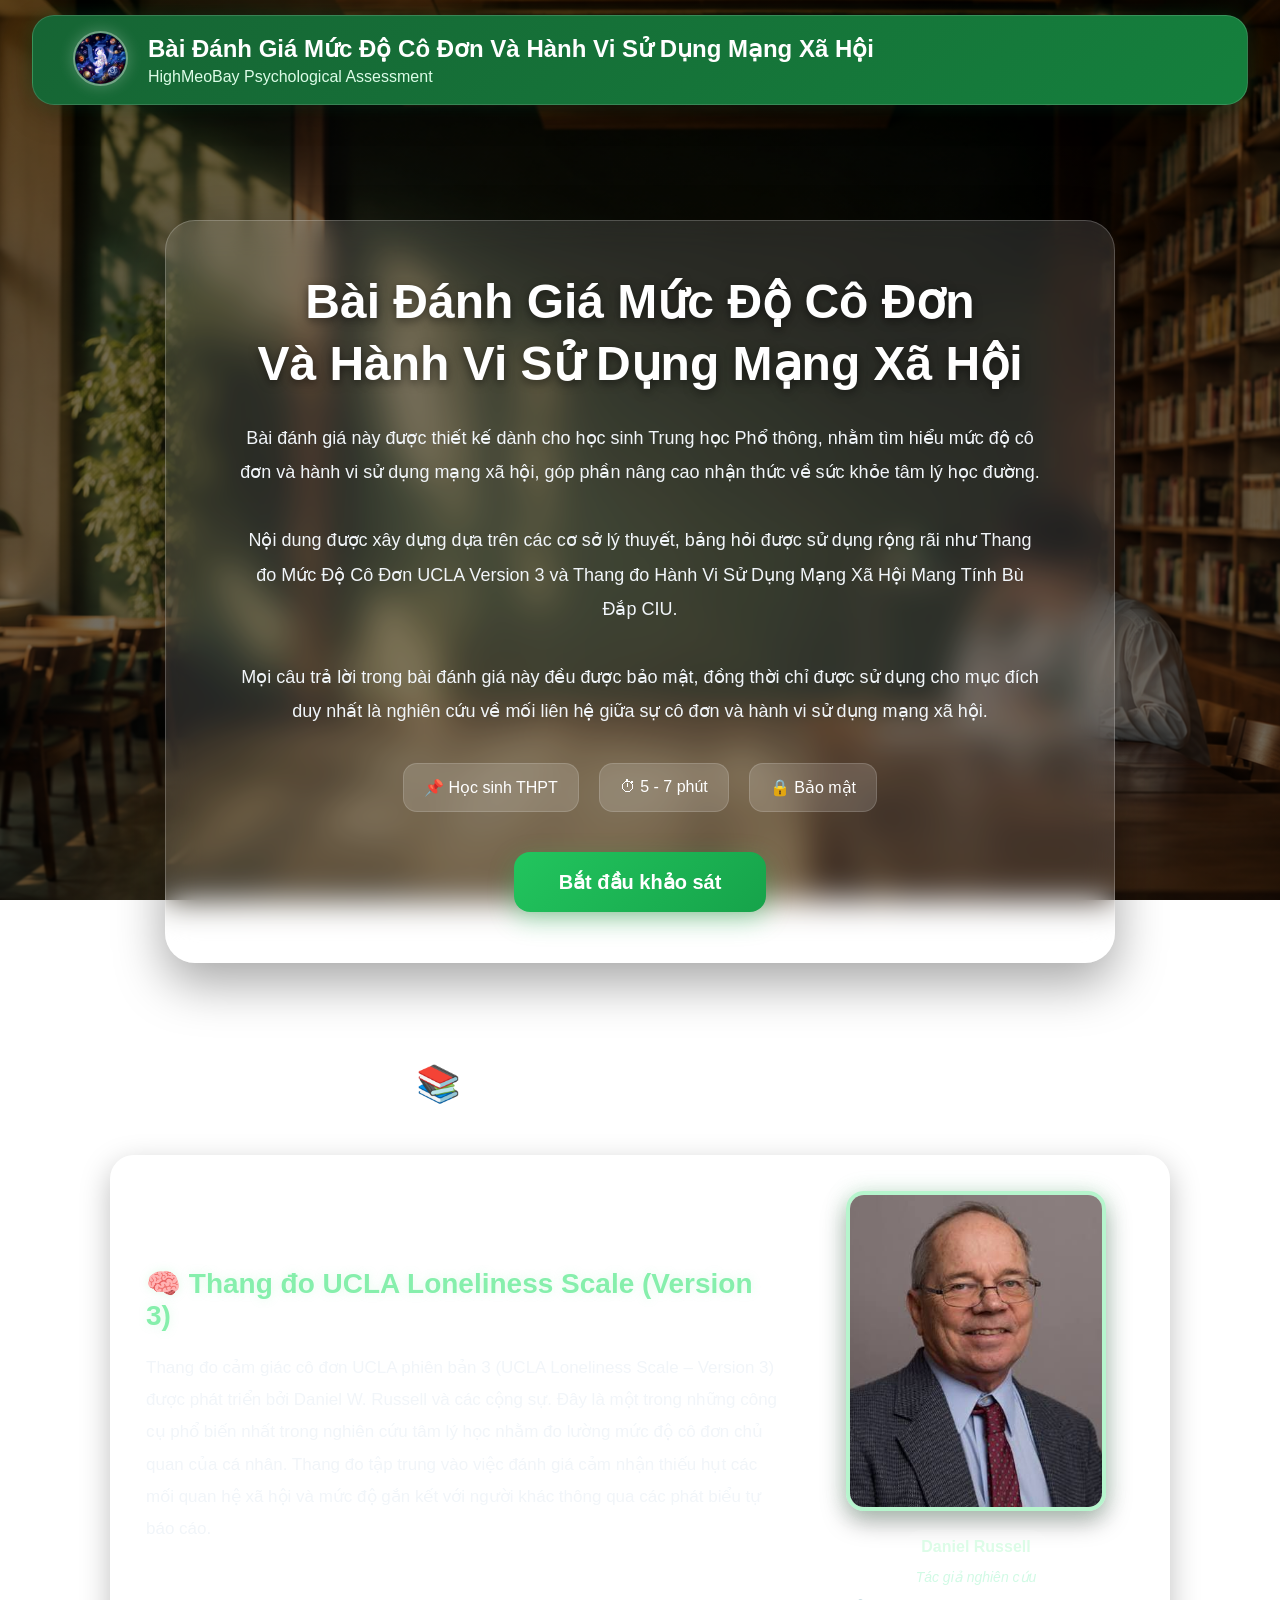
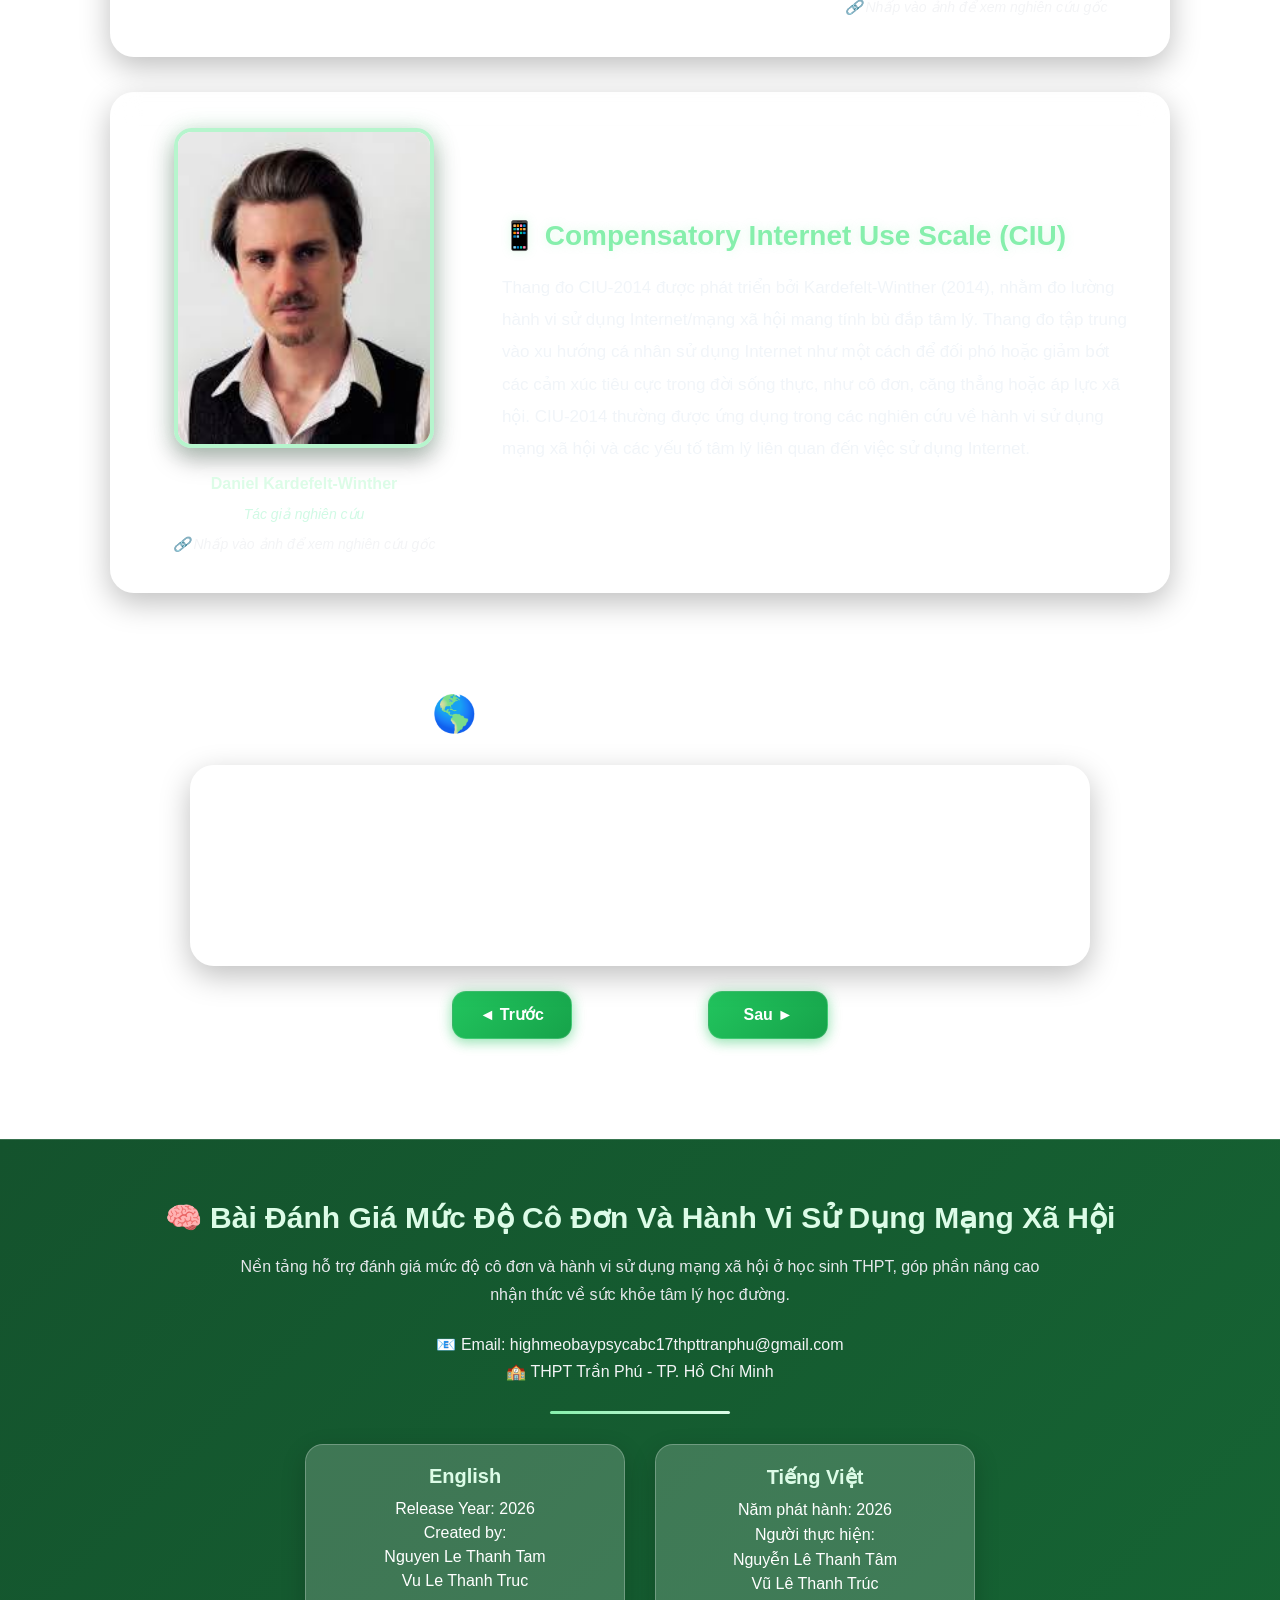
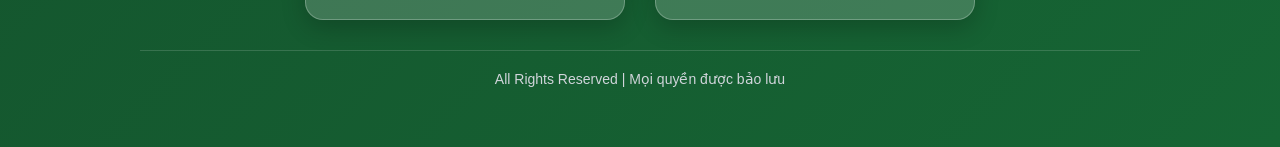
==== index1.html @ 7e603b48 "Add files via upload" ====
<!DOCTYPE html>

<html lang="vi">

<link rel="icon" type="image/png" href="images/logo.png?v=2">


<meta charset="UTF-8">

<meta name="viewport"
      content="width=device-width, initial-scale=1.0">

<title>

    Bài Đánh Giá Mức Độ Cô Đơn Và Hành Vi Sử Dụng Mạng Xã Hội

</title>

<link rel="stylesheet"
      href="styleindex.css">

</head>

<body>


<header class="header">

    <div class="logo">

        <img src="images/logo.png"
             alt="Logo">

    </div>

    <div class="header-text">

        <h2>

            Bài Đánh Giá Mức Độ Cô Đơn
            Và Hành Vi Sử Dụng Mạng Xã Hội

        </h2>

        <p>

            HighMeoBay Psychological Assessment 

        </p>

    </div>

</header>

<!-- HERO -->

<section class="hero">

    <div class="overlay-card">

        <h1>

            Bài Đánh Giá Mức Độ Cô Đơn

            <br>

            Và Hành Vi Sử Dụng Mạng Xã Hội

        </h1>

        <p class="description">

            Bài đánh giá này được thiết kế dành cho học sinh
            Trung học Phổ thông, nhằm tìm hiểu mức độ cô đơn
            và hành vi sử dụng mạng xã hội,
            góp phần nâng cao nhận thức về sức khỏe tâm lý học đường.

            <br><br>

            Nội dung được xây dựng dựa trên các cơ sở lý thuyết,
            bảng hỏi được sử dụng rộng rãi như
            Thang đo Mức Độ Cô Đơn UCLA Version 3
            và Thang đo Hành Vi Sử Dụng Mạng Xã Hội Mang Tính Bù Đắp CIU.

            <br><br>

            Mọi câu trả lời trong bài đánh giá này đều được bảo mật,
            đồng thời chỉ được sử dụng cho mục đích duy nhất là
            nghiên cứu về mối liên hệ giữa sự cô đơn
            và hành vi sử dụng mạng xã hội.

        </p>

        <div class="info-box">

            <div>
                📌 Học sinh THPT
            </div>

            <div>
                ⏱ 5 - 7 phút
            </div>

            <div>
                🔒 Bảo mật
            </div>

        </div>

        <a href="survey.html">

            <button class="start-btn">

                Bắt đầu khảo sát

            </button>

        </a>

    </div>

</section>


<!-- CHATBOT CHATBASE -->

<!-- CƠ SỞ BÀI ĐÁNH GIÁ -->

<section class="about-test">

    <h2>

        📚 Cơ sở của bài đánh giá

    </h2>

    <!-- UCLA -->

    <div class="test-card">

        <div class="test-content">

            <div class="test-text">

                <h3>

                    🧠 Thang đo UCLA Loneliness Scale (Version 3)

                </h3>

                <p>

                Thang đo cảm giác cô đơn UCLA phiên bản 3 (UCLA Loneliness Scale – Version 3) được phát triển bởi Daniel W. Russell và các cộng sự. Đây là một trong những công cụ phổ biến nhất trong nghiên cứu tâm lý học nhằm đo lường mức độ cô đơn chủ quan của cá nhân. Thang đo tập trung vào việc đánh giá cảm nhận thiếu hụt các mối quan hệ xã hội và mức độ gắn kết với người khác thông qua các phát biểu tự báo cáo.

                </p>

            </div>

            <div class="test-image">

    <a href="https://www.researchgate.net/publication/14623374_UCLA_Loneliness_Scale_Version_3_Reliability_Validity_and_Factor_Structure"
       target="_blank">

        <img src="images/Daniel Russell.jpg"
             alt="Daniel Russell">

    </a>

    <div class="author-name">
        Daniel Russell
    </div>
<div class="author-role">
    Tác giả nghiên cứu
</div>
    <p class="author-link">
        🔗 Nhấp vào ảnh để xem nghiên cứu gốc
    </p>

</div>

        </div>

    </div>

    <!-- CIU -->

    <div class="test-card">

        <div class="test-content">

            <div class="test-image">

    <a href="https://www.sciencedirect.com/science/article/pii/S0747563213004093"
       target="_blank">

        <img src="images/Daniel Kardefelt.jpg"
             alt="Daniel Kardefelt-Winther">

    </a>

    <div class="author-name">
        Daniel Kardefelt-Winther
    </div>
<div class="author-role">
    Tác giả nghiên cứu
</div>
    <p class="author-link">
        🔗 Nhấp vào ảnh để xem nghiên cứu gốc
    </p>

</div>

            <div class="test-text">

                <h3>

                    📱 Compensatory Internet Use Scale (CIU)

                </h3>

                <p>

                    Thang đo CIU-2014 được phát triển bởi Kardefelt-Winther (2014), nhằm đo lường hành vi sử dụng Internet/mạng xã hội mang tính bù đắp tâm lý. Thang đo tập trung vào xu hướng cá nhân sử dụng Internet như một cách để đối phó hoặc giảm bớt các cảm xúc tiêu cực trong đời sống thực, như cô đơn, căng thẳng hoặc áp lực xã hội. CIU-2014 thường được ứng dụng trong các nghiên cứu về hành vi sử dụng mạng xã hội và các yếu tố tâm lý liên quan đến việc sử dụng Internet.

                </p>

            </div>

        </div>

    </div>

</section>

<!-- FACT -->

<section class="facts">

    <h2>

        🌎 Một vài sự thật thú vị

    </h2>

    <div class="fact-card">

        <p id="factText">

            Cảm giác cô đơn không đồng nghĩa với việc ở một mình.
            Một người vẫn có thể cảm thấy cô đơn ngay cả khi đang ở giữa rất nhiều người.

        </p>

    </div>

    <div class="fact-nav">

        <button
            class="fact-link"
            onclick="prevFact()">

            ◄ Trước

        </button>

        <span id="factCounter">

            Fact 1 / 10

        </span>

        <button
            class="fact-link"
            onclick="nextFact()">

            Sau ►

        </button>

    </div>

</section>

<!-- FOOTER -->

<script src="facts.js"></script>
 

<footer class="footer">

<div class="footer-content">

    <h3>

        🧠 Bài Đánh Giá Mức Độ Cô Đơn
        Và Hành Vi Sử Dụng Mạng Xã Hội

    </h3>

    <p>

        Nền tảng hỗ trợ đánh giá mức độ cô đơn
        và hành vi sử dụng mạng xã hội ở học sinh THPT,
        góp phần nâng cao nhận thức về sức khỏe tâm lý học đường.

    </p>

    <div class="footer-contact">

        <p>

            📧 Email:
            highmeobaypsycabc17thpttranphu@gmail.com

        </p>

        <p>

            🏫 THPT Trần Phú - TP. Hồ Chí Minh

        </p>

    </div>

    <div class="footer-line"></div>

    <div class="footer-owner">

        <div class="owner-box">

            <h4>English</h4>

            <p>
                Release Year: 2026
            </p>

            <p>
                Created by:
            </p>

            <p>
                Nguyen Le Thanh Tam
            </p>

            <p>
                Vu Le Thanh Truc
            </p>

        </div>

        <div class="owner-box">

            <h4>Tiếng Việt</h4>

            <p>
                Năm phát hành: 2026
            </p>

            <p>
                Người thực hiện:
            </p>

            <p>
                Nguyễn Lê Thanh Tâm
            </p>

            <p>
                Vũ Lê Thanh Trúc
            </p>

        </div>

    </div>

    <div class="footer-bottom">

        All Rights Reserved
        |
        Mọi quyền được bảo lưu

    </div>

</div>


</footer>

<script>
(function () {
    if (!window.chatbase || window.chatbase("getState") !== "initialized") {
        window.chatbase = function () {
            if (!window.chatbase.q) {
                window.chatbase.q = [];
            }
            window.chatbase.q.push(arguments);
        };
    }

    var onLoad = function () {
        var script = document.createElement("script");
        script.src = "https://www.chatbase.co/embed.min.js";
        script.id = "mcxop1QTnnMWpDk9O3_jo";
        script.domain = "www.chatbase.co";
        document.body.appendChild(script);
    };

    if (document.readyState === "complete") {
        onLoad();
    } else {
        window.addEventListener("load", onLoad);
    }
})();
</script>

</body>

</html>
---- styleindex.css ----
/* RESET */

*{
    margin:0;
    padding:0;
    box-sizing:border-box;
}

body{

    min-height:100vh;

    background:
    linear-gradient(
        rgba(0,0,0,0.55),
        rgba(0,0,0,0.55)
    ),
    url("images/library.png");

    background-size:cover;
    background-position:center;
    background-attachment:fixed;

    font-family:
    "Segoe UI",
    sans-serif;

    color:white;
}


/* ================= HEADER ================= */

.header{

    position:sticky;
    top:10px;

    z-index:1000;

    width:95%;

    max-width:1400px;

    height:90px;

    margin:15px auto;

    background:
    linear-gradient(
        135deg,
        #166534,
        #15803d
    );

    display:flex;
    align-items:center;

    gap:20px;

    padding:0 40px;

    border-radius:22px;

    border:
    1px solid rgba(255,255,255,0.15);

    backdrop-filter:blur(15px);

    box-shadow:
    0 10px 30px rgba(0,0,0,0.25),
    0 0 20px rgba(34,197,94,0.15);
}

.header:hover{

    box-shadow:
    0 15px 40px rgba(0,0,0,0.35),
    0 0 30px rgba(34,197,94,0.25);

    transition:0.3s;
}

.hero{

    padding-top:30px;
}

.logo img{

    width:55px;
    height:55px;

    border-radius:50%;

    border:
    2px solid rgba(255,255,255,0.4);

    box-shadow:
    0 0 15px rgba(255,255,255,0.25);
}

.header-text h2{

    font-size:24px;
    font-weight:700;
    color:white;
    margin-bottom:5px;
}

.header-text p{

    color:#dcfce7;
}

/* ================= KHUNG GIỮA ================= */

.overlay-card{

    max-width:950px;

    margin:70px auto;

    padding:50px;

    background:
    rgba(255,255,255,0.12);

    backdrop-filter:blur(16px);

    border:
    1px solid rgba(255,255,255,0.2);

    border-radius:30px;

    box-shadow:
    0 20px 50px rgba(0,0,0,0.35);

    text-align:center;
}


/* ================= TIÊU ĐỀ ================= */

.overlay-card h1{
    font-size:48px;

    line-height:1.3;

    margin-bottom:25px;

    color:white;

    text-shadow:
    0 3px 10px rgba(0,0,0,0.5);
}


/* ================= MÔ TẢ ================= */

.description{

    font-size:18px;

    line-height:1.9;

    color:#f1f5f9;

    max-width:800px;

    margin:auto;
}


/* ================= THÔNG TIN ================= */

.info-box{

    display:flex;

    justify-content:center;

    gap:20px;

    flex-wrap:wrap;

    margin-top:35px;

    margin-bottom:40px;
}

.info-box div{

    background:
    rgba(255,255,255,0.15);

    padding:
    14px 20px;

    border-radius:14px;

    border:
    1px solid rgba(255,255,255,0.15);

    font-size:16px;
}


/* ================= NÚT ================= */

button{

    background:
    linear-gradient(
        135deg,
        #22c55e,
        #16a34a
    );

    color:white;

    border:none;

    padding:
    18px 45px;

    font-size:20px;

    font-weight:700;

    border-radius:16px;

    cursor:pointer;

    transition:0.3s;

    box-shadow:
    0 8px 25px rgba(34,197,94,0.35);
}

button:hover{

    transform:
    translateY(-4px);

    box-shadow:
    0 15px 35px rgba(34,197,94,0.45);
}

.about-test{

    max-width:1000px;

    margin:80px auto;

    padding:20px;
}

.about-test h2{

    text-align:center;

    margin-bottom:40px;

    font-size:36px;

    color:white;
}

.test-card{

    background:
    rgba(255,255,255,0.12);

    backdrop-filter:blur(12px);

    padding:30px;

    border-radius:20px;

    margin-bottom:25px;

    border:
    1px solid rgba(255,255,255,0.15);
}

.test-card h3{

    margin-bottom:15px;

    color:#86efac;
}

.test-card p{

    line-height:1.8;

    color:#f3f4f6;
}

/* ================= FACT ================= */

.facts{

    max-width:900px;

    margin:100px auto;

    text-align:center;
}

.facts h2{

    font-size:36px;

    margin-bottom:30px;

    color:white;
}

.fact-card{

    background:
    rgba(255,255,255,0.12);

    backdrop-filter:blur(14px);

    border:
    1px solid rgba(255,255,255,0.15);

    border-radius:24px;

    padding:40px;

    box-shadow:
    0 10px 30px rgba(0,0,0,0.25);

    min-height:180px;

    display:flex;

    align-items:center;

    justify-content:center;
}

#factText{

    font-size:22px;

    line-height:1.8;

    color:white;

    max-width:700px;
}

.fact-nav{

    margin-top:25px;

    display:flex;

    justify-content:center;

    align-items:center;

    gap:35px;
}

.fact-link{

    background:
    linear-gradient(
        135deg,
        #22c55e,
        #16a34a
    );

    color:white;

    border:none;

    padding:12px 24px;

    min-width:120px;

    border-radius:14px;

    font-size:16px;

    font-weight:600;

    cursor:pointer;

    transition:all 0.3s ease;

    box-shadow:
    0 4px 12px rgba(34,197,94,0.35),
    0 0 15px rgba(34,197,94,0.20);
}

.fact-link:hover{

    background:
    linear-gradient(
        135deg,
        #16a34a,
        #15803d
    );

    transform:
    translateY(-3px);

    box-shadow:
    0 8px 20px rgba(34,197,94,0.45),
    0 0 25px rgba(34,197,94,0.35);
}

.fact-link{

    width:120px;
    height:48px;
}

.fact-link{

    border:
    1px solid rgba(255,255,255,0.15);
}

/* ================= ABOUT TEST ================= */

.about-test{

    max-width:1100px;

    margin:100px auto;

    padding:0 20px;
}

.about-test h2{

    text-align:center;

    font-size:36px;

    margin-bottom:50px;
}

.test-card{

    background:
    rgba(255,255,255,0.12);

    backdrop-filter:blur(14px);

    border:
    1px solid rgba(255,255,255,0.15);

    border-radius:24px;

    padding:35px;

    margin-bottom:35px;

    box-shadow:
    0 10px 30px rgba(0,0,0,0.25);
}

.test-content{

    display:flex;

    align-items:center;

    justify-content:space-between;

    gap:40px;
}

.test-text h3{

    margin-bottom:20px;

    font-size:28px;

    color:#86efac;

    font-weight:700;

    text-shadow:
    0 0 10px rgba(134,239,172,0.25);
}
.test-text{

    flex:2;
}

.test-text p{

    line-height:1.9;

    font-size:17px;

    color:#f1f5f9;
}

.test-image{

    flex:1;

    text-align:center;
}

.test-image img{

    width:260px;

    height:320px;

    object-fit:cover;

    border-radius:18px;

    border:4px solid
    rgba(134,239,172,0.6);

    box-shadow:
    0 0 20px rgba(134,239,172,0.25),
    0 10px 25px rgba(0,0,0,0.35);

    transition:0.3s;
}

.test-image img:hover{

    transform:scale(1.05);

    box-shadow:
    0 0 30px rgba(134,239,172,0.4),
    0 15px 35px rgba(0,0,0,0.4);
}
.author-name{

    margin-top:15px;

    display:inline-block;

    padding:8px 16px;

    background:
    rgba(255,255,255,0.12);

    border-radius:999px;

    color:#dcfce7;

    font-weight:600;
}

/* ================= FOOTER ================= */

.footer{

 
margin-top:100px;

padding:60px 30px;

background:
linear-gradient(
    135deg,
    #14532d,
    #166534
);

backdrop-filter:blur(15px);

border-top:
1px solid rgba(255,255,255,0.15);

text-align:center;
 

}

.footer-content{

 
max-width:1000px;

margin:auto;
 

}

.footer h3{

 
color:#dcfce7;

font-size:30px;

margin-bottom:18px;
 

}

.footer-content > p{

 
color:#e5e7eb;

line-height:1.8;

max-width:800px;

margin:auto;
 

}

.footer-contact{

 
margin-top:25px;
 

}

.footer-contact p{

 
margin:8px 0;

color:#f3f4f6;
 

}

.footer-line{

 
width:180px;

height:3px;

margin:30px auto;

border-radius:999px;

background:
linear-gradient(
    90deg,
    #86efac,
    #dcfce7
);
 

}

.footer-owner{

 
display:flex;

justify-content:center;

gap:30px;

flex-wrap:wrap;

margin-top:20px;
 

}

.owner-box{

 
width:320px;

padding:20px;

border-radius:18px;

background:
rgba(255,255,255,0.18);

border:
1px solid rgba(255,255,255,0.25);

box-shadow:
0 8px 25px rgba(0,0,0,0.20);
 

}

.owner-box h4{

 
color:#dcfce7;

margin-bottom:12px;

font-size:20px;
 

}

.owner-box p{

 
color:white;

margin:6px 0;
 

}

.footer-bottom{

 
margin-top:30px;

padding-top:20px;

border-top:
1px solid rgba(255,255,255,0.15);

color:#d1d5db;

font-size:14px;

}

.author-link{

    margin-top:10px;

    font-size:14px;

    color:#bbf7d0;

    font-style:italic;
}

.test-image a{

    display:inline-block;
}

.test-image a img{

    transition:0.3s ease;
}

.test-image a:hover img{

    transform:scale(1.05);

    box-shadow:
    0 0 30px rgba(134,239,172,0.45),
    0 15px 35px rgba(0,0,0,0.4);
}
.author-role{

    color:#d1fae5;

    font-size:14px;

    margin-top:5px;

    font-style:italic;
}
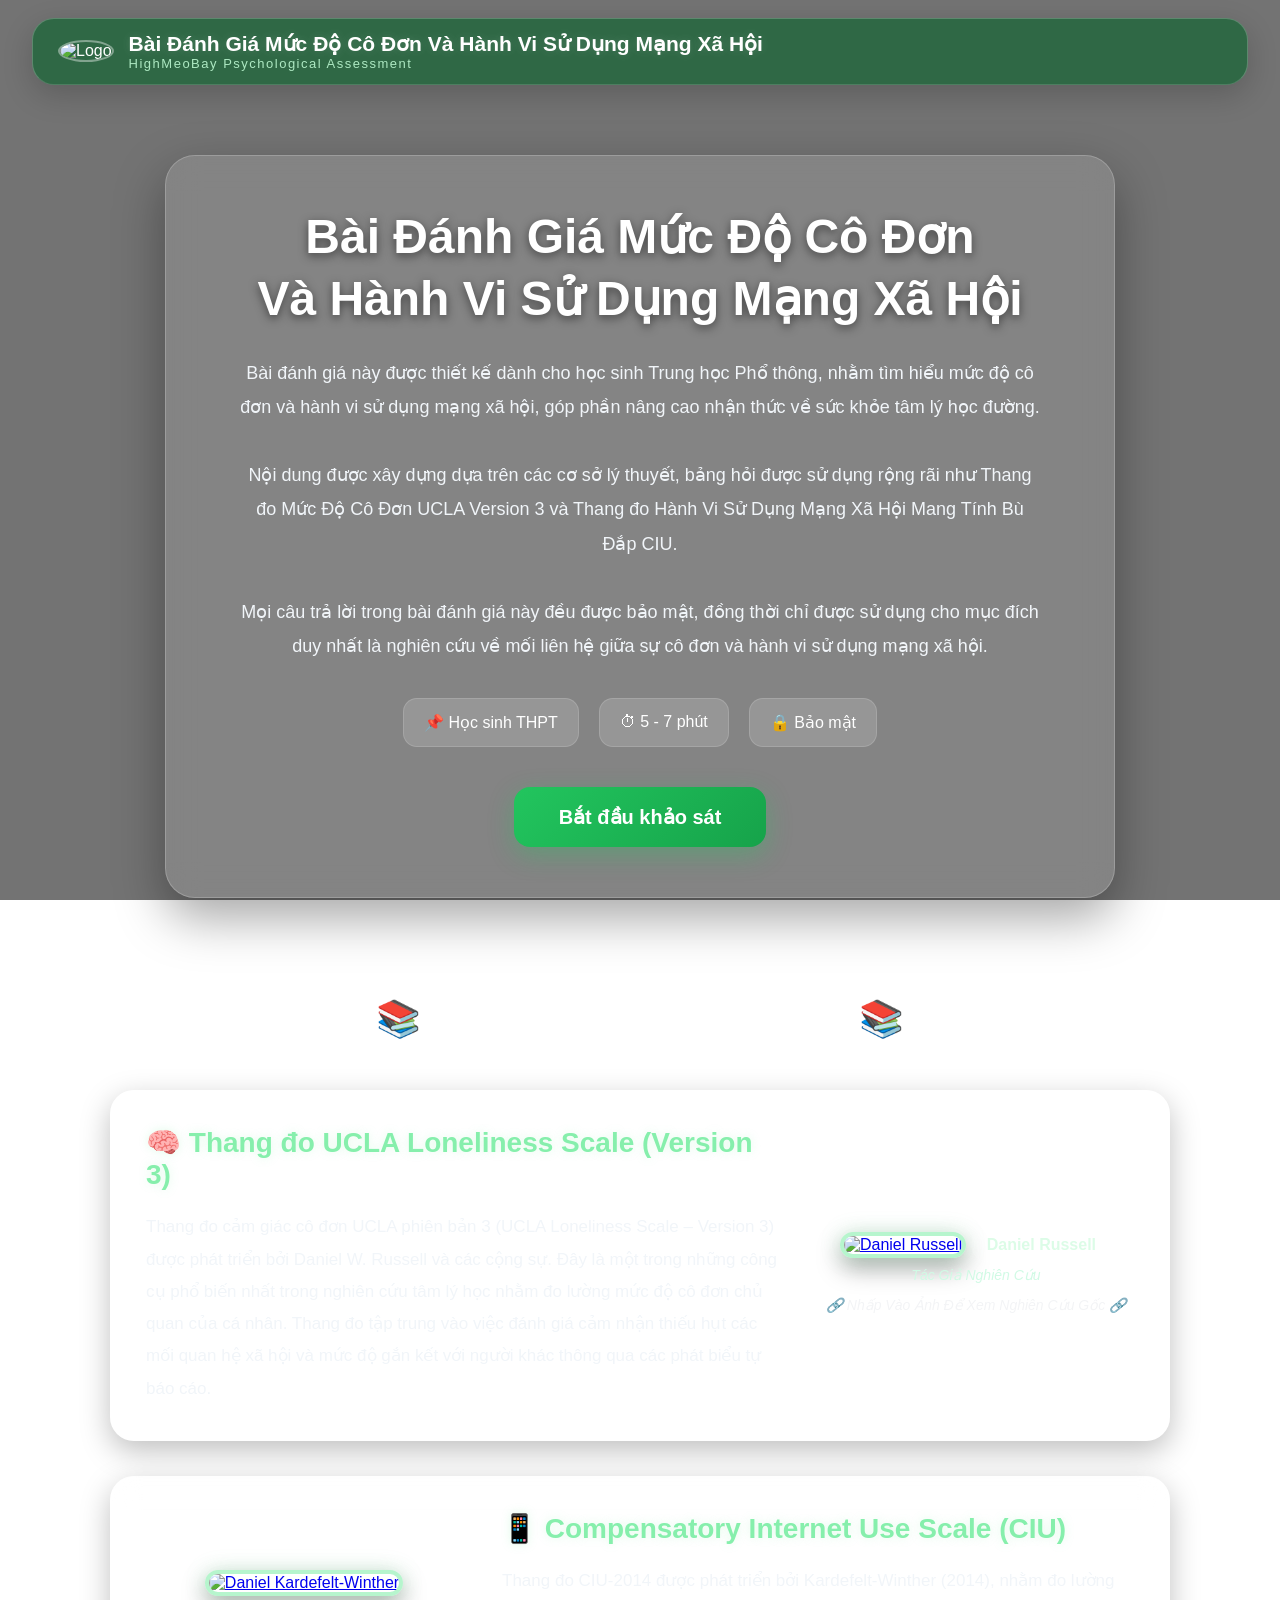
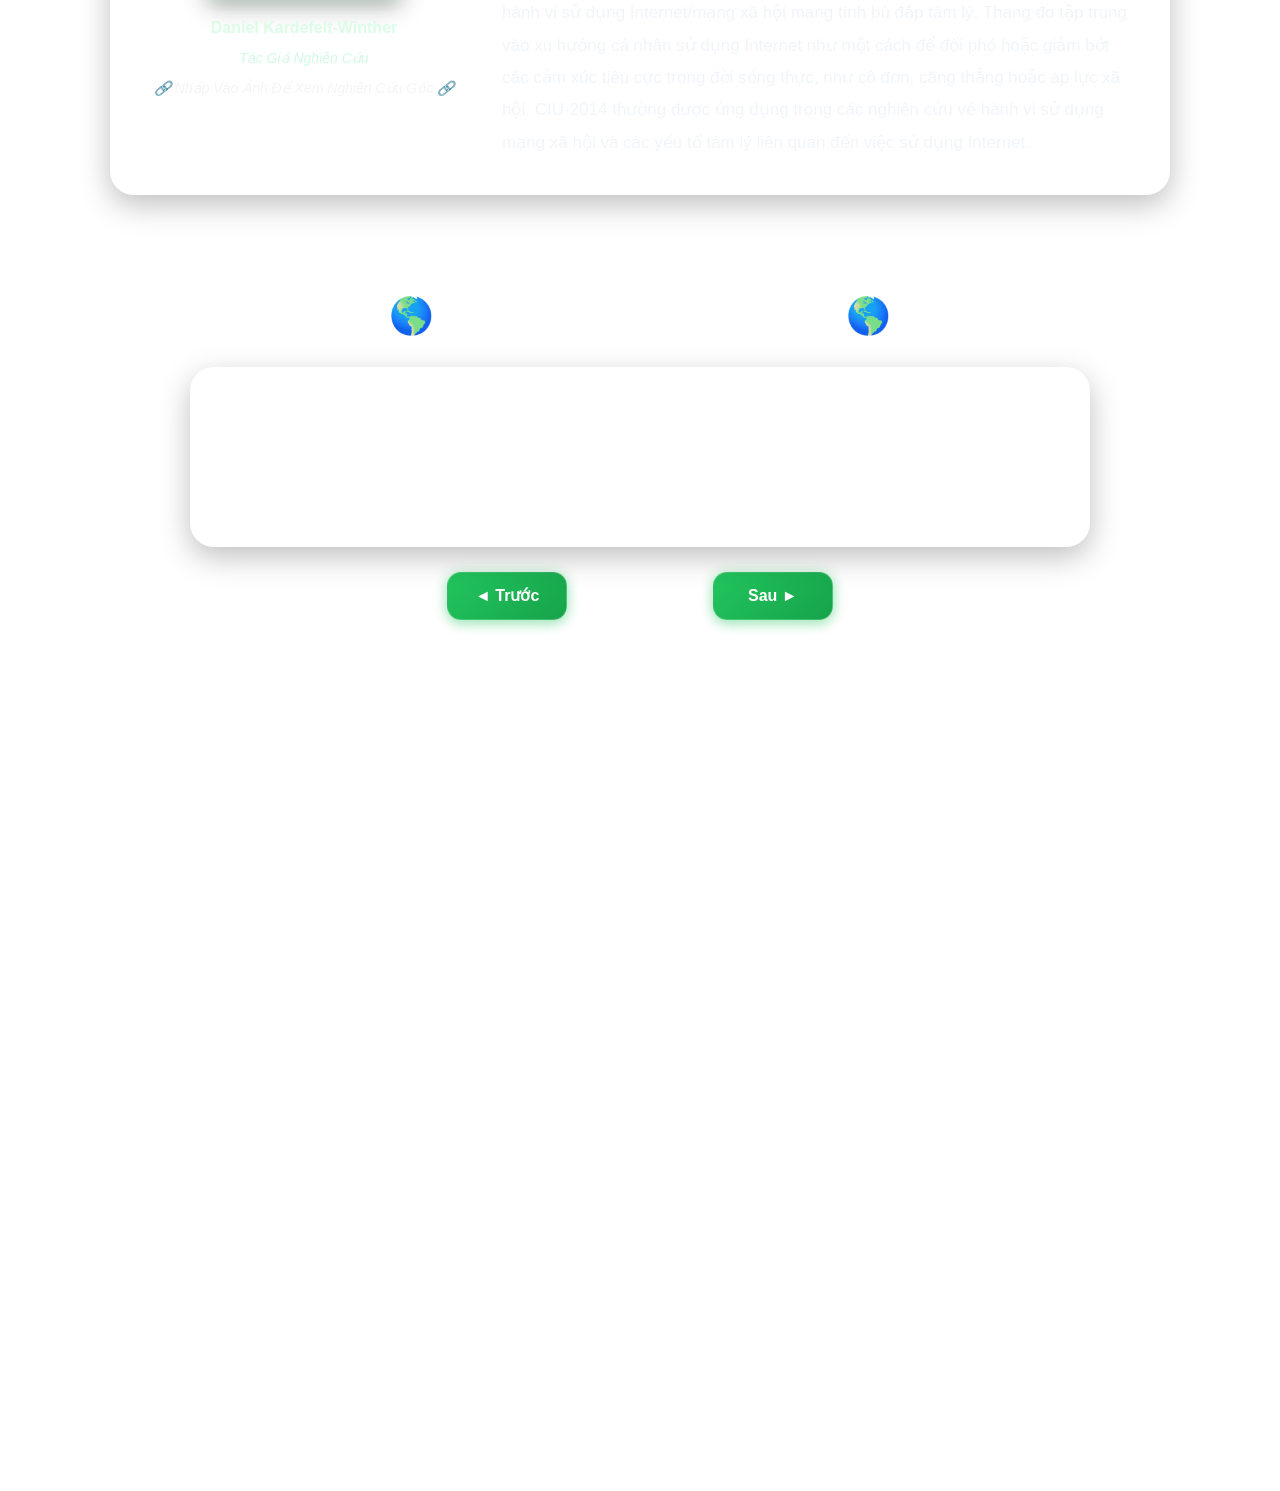
==== commit 2c78f35b: "Add files via upload" ====
--- a/index1.html
+++ b/index1.html
@@ -23,7 +23,7 @@
 
 <body>
 
-
+<br> 
 <header class="header">
 
     <div class="logo">
@@ -130,7 +130,7 @@
 
     <h2>
 
-        📚 Cơ sở của bài đánh giá
+        📚 Cơ Sở Của Bài Đánh Giá 📚
 
     </h2>
 
@@ -170,10 +170,10 @@
         Daniel Russell
     </div>
 <div class="author-role">
-    Tác giả nghiên cứu
+    Tác Giả Nghiên Cứu
 </div>
     <p class="author-link">
-        🔗 Nhấp vào ảnh để xem nghiên cứu gốc
+    🔗 Nhấp Vào Ảnh Để Xem Nghiên Cứu Gốc 🔗
     </p>
 
 </div>
@@ -202,10 +202,10 @@
         Daniel Kardefelt-Winther
     </div>
 <div class="author-role">
-    Tác giả nghiên cứu
+    Tác Giả Nghiên Cứu
 </div>
     <p class="author-link">
-        🔗 Nhấp vào ảnh để xem nghiên cứu gốc
+        🔗 Nhấp Vào Ảnh Để Xem Nghiên Cứu Gốc 🔗
     </p>
 
 </div>
@@ -238,7 +238,7 @@
 
     <h2>
 
-        🌎 Một vài sự thật thú vị
+        🌎 Một Vài Sự Thật Thú Vị 🌎
 
     </h2>
 
--- a/styleindex.css
+++ b/styleindex.css
@@ -30,87 +30,170 @@
 
 
 /* ================= HEADER ================= */
-
 .header{
 
-    position:sticky;
-    top:10px;
-
-    z-index:1000;
-
-    width:95%;
-
-    max-width:1400px;
-
-    height:90px;
-
-    margin:15px auto;
-
-    background:
-    linear-gradient(
-        135deg,
-        #166534,
-        #15803d
-    );
-
-    display:flex;
-    align-items:center;
-
-    gap:20px;
-
-    padding:0 40px;
-
-    border-radius:22px;
-
-    border:
-    1px solid rgba(255,255,255,0.15);
-
-    backdrop-filter:blur(15px);
+width: 95%;
+max-width: 1400px;
+margin: 0 auto;
+
+display: flex;
+align-items: center;
+
+gap: 15px;
+padding: 12px 25px;
+
+background: rgba(22, 101, 52, 0.72);
+
+border-radius: 22px;
+
+border:
+1px solid rgba(255,255,255,0.22);
+
+ backdrop-filter: blur(18px);
+    -webkit-backdrop-filter: blur(18px);
+border-bottom: 1px solid rgba(255,255,255,0.15);
 
     box-shadow:
-    0 10px 30px rgba(0,0,0,0.25),
-    0 0 20px rgba(34,197,94,0.15);
+        0 10px 30px rgba(0,0,0,.18);
+
+transition: .35s ease;
+}
+
+.header::before{
+
+content:"";
+
+position:absolute;
+
+top:0;
+left:-120%;
+
+width:80px;
+height:100%;
+
+background:
+linear-gradient(
+90deg,
+transparent,
+rgba(255,255,255,0.25),
+transparent
+);
+
+transform:skewX(-25deg);
+
+transition:0.8s;
+
+}
+
+.header:hover::before{
+
+left:120%;
+
+}
+
+.header{
+display:flex;
+align-items:center;
+justify-content:flex-start;
+gap:15px;
+
+flex-wrap: nowrap; /* QUAN TRỌNG */
 }
 
 .header:hover{
 
-    box-shadow:
-    0 15px 40px rgba(0,0,0,0.35),
-    0 0 30px rgba(34,197,94,0.25);
-
-    transition:0.3s;
-}
-
-.hero{
-
-    padding-top:30px;
+box-shadow:
+0 18px 45px rgba(0,0,0,0.40),
+0 0 35px rgba(34,197,94,0.18);
+
+border-color:
+rgba(255,255,255,0.28);
+
 }
 
 .logo img{
 
-    width:55px;
-    height:55px;
-
-    border-radius:50%;
-
-    border:
-    2px solid rgba(255,255,255,0.4);
-
-    box-shadow:
-    0 0 15px rgba(255,255,255,0.25);
+width:55px;
+height:55px;
+
+border-radius:50%;
+
+border:2px solid rgba(255,255,255,0.4);
+
+transition:0.3s ease;
+
+cursor:pointer;
+
+}
+
+.logo img:hover{
+
+transform:scale(1.08);
+
+box-shadow:
+0 0 12px rgba(255,255,255,0.35),
+0 0 25px rgba(34,197,94,0.55),
+0 0 40px rgba(34,197,94,0.25);
+
+border-color:#dcfce7;
+
+}
+
+.logo img:active{
+
+transform:scale(0.95);
+
+}
+
+.header-text{
+display: flex;
+flex-direction: column;
+justify-content: center;
+
+line-height: 1.2;
 }
 
 .header-text h2{
 
-    font-size:24px;
-    font-weight:700;
-    color:white;
-    margin-bottom:5px;
+font-size:21px;
+
+font-weight:800;
+
+margin:0;
+
+color:#ffffff;
+
+text-shadow:
+0 0 10px rgba(255,255,255,0.15);
+
 }
 
 .header-text p{
 
-    color:#dcfce7;
+font-size:13px;
+
+color:#bbf7d0;
+
+letter-spacing:1.5px;
+
+margin:0;
+
+opacity:0.9;
+
+}
+
+.question {
+    background: rgba(255,255,255,0.04);
+    border: 1px solid rgba(255,255,255,0.08);
+    padding: 10px 12px;
+    border-radius: 12px;
+    margin: 10px 0;
+}
+
+label {
+    display: block;
+    padding: 3px 0;
+    cursor: pointer;
 }
 
 /* ================= KHUNG GIỮA ================= */
@@ -774,4 +857,428 @@
     margin-top:5px;
 
     font-style:italic;
+}/* ================= FOOTER ================= */
+.footer{
+width:100%;
+margin-top:80px;
+padding:60px 30px;
+
+background:
+linear-gradient(
+135deg,
+rgba(20,83,45,.72),
+rgba(22,101,52,.72)
+);
+
+backdrop-filter:blur(18px);
+
+border-top:1px solid rgba(255,255,255,0.15);
+
+text-align:center;
+position:relative;
+z-index:2;
+
+overflow:hidden;
+/* Hiệu ứng */
+opacity:0;
+transform:translateY(60px);
+transition:
+opacity .8s ease,
+transform .8s ease;
+
+}
+
+.footer.show{
+
+opacity:1;
+transform:translateY(0);
+
+}
+
+.footer::before{
+
+content:"";
+
+position:absolute;
+
+width:400px;
+height:400px;
+
+top:-180px;
+left:-150px;
+
+border-radius:50%;
+
+background:
+rgba(134,239,172,.08);
+
+filter:blur(70px);
+
+pointer-events:none;
+
+}
+
+.footer::after{
+
+content:"";
+
+position:absolute;
+
+width:350px;
+height:350px;
+
+bottom:-150px;
+right:-120px;
+
+border-radius:50%;
+
+background:
+rgba(220,252,231,.08);
+
+filter:blur(70px);
+
+pointer-events:none;
+
+}
+
+.footer-content{
+max-width:1000px;
+margin:auto;
+}
+
+.footer h3{
+
+color:#f0fdf4;
+
+font-size:32px;
+
+letter-spacing:.5px;
+
+text-shadow:
+0 2px 12px rgba(0,0,0,.25);
+
+}
+
+.footer-content p{
+color:#e5e7eb;
+line-height:1.8;
+}
+
+.footer-contact{
+margin-top:25px;
+}
+
+.footer-contact p{
+
+transition:.25s;
+
+}
+
+.footer-contact p:hover{
+
+color:#bbf7d0;
+
+transform:
+translateX(4px);
+
+}
+
+.footer-line{
+
+width:180px;
+height:4px;
+
+margin:30px auto;
+
+border-radius:999px;
+
+background:
+linear-gradient(
+90deg,
+#85f7af,
+#dcfce7,
+#82d3a0
+);
+
+background-size:200% 100%;
+
+animation:
+footerGlow 4s linear infinite;
+
+}
+
+@keyframes footerGlow{
+
+0%{
+background-position:0% 50%;
+}
+
+100%{
+background-position:200% 50%;
+}
+
+}
+
+.footer-owner{
+
+display:grid;
+
+grid-template-columns:
+160px 320px 320px 160px;
+
+justify-content:center;
+
+align-items:center;
+
+gap:30px;
+
+margin-top:25px;
+
+}
+
+.owner-box{
+width:320px;
+padding:20px;
+border-radius:18px;
+
+background:rgba(255,255,255,.10);
+
+border:1px solid rgba(255,255,255,.20);
+
+backdrop-filter:blur(12px);
+
+border:
+1px solid rgba(255,255,255,.18);
+
+box-shadow:0 8px 25px rgba(0,0,0,0.20);
+}
+
+.owner-box{
+
+transition:
+transform .3s ease,
+box-shadow .3s ease;
+
+}
+
+.owner-box:hover{
+
+transform:
+translateY(-6px);
+
+box-shadow:
+0 15px 35px rgba(0,0,0,.25);
+
+}
+
+.owner-box h4{
+color:#dcfce7;
+margin-bottom:12px;
+font-size:20px;
+}
+
+.owner-box p{
+color:white;
+margin:6px 0;
+}
+
+.footer-bottom{
+margin-top:30px;
+padding-top:20px;
+
+border-top:1px solid rgba(255,255,255,0.15);
+
+color:#e5e7eb;
+
+letter-spacing:.4px;
+font-size:14px;
+}
+
+.footer-logo-side{
+display:flex;
+align-items:center;
+justify-content:center;
+text-decoration:none;
+flex-shrink:0;
+}
+
+.footer-logo-side img{
+
+width:120px;
+height:120px;
+
+border-radius:50%;
+
+object-fit:cover;
+
+display:block;
+
+border:4px solid rgba(255,255,255,0.8);
+
+box-shadow:
+0 8px 25px rgba(0,0,0,0.25),
+0 0 20px rgba(220,252,231,0.3);
+
+transition:0.3s;
+
+}
+
+.footer-logo-side:hover img{
+
+transform:scale(1.08);
+
+}
+
+.footer-logo-side:hover img{
+
+transform:scale(1.08);
+
+filter:brightness(1.1);
+
+}
+
+.footer-logo-side img:hover{
+
+transform:scale(1.08);
+
+}
+
+.footer-owner-wrapper{
+display:flex;
+align-items:center;
+justify-content:center;
+gap:60px;
+flex-wrap:wrap;
+}
+
+/* ===========================
+   MOBILE FIX - INDEX PAGE
+   (ADD ONLY - NO DESKTOP TOUCH)
+=========================== */
+
+@media (max-width: 768px) {
+
+    body {
+        overflow-x: hidden;
+    }
+
+    /* HEADER */
+    .header {
+        flex-direction: column;
+        height: auto;
+        padding: 12px 14px;
+        text-align: center;
+        gap: 8px;
+    }
+
+    .header-text h2 {
+        font-size: 16px;
+        line-height: 1.4;
+    }
+
+    .header-text p {
+        font-size: 12px;
+    }
+
+    /* HERO */
+    .overlay-card {
+        margin: 30px 12px;
+        padding: 22px;
+        border-radius: 20px;
+    }
+
+    .overlay-card h1 {
+        font-size: 24px;
+        line-height: 1.4;
+    }
+
+    .description {
+        font-size: 14px;
+        line-height: 1.7;
+    }
+
+    .info-box {
+        gap: 10px;
+    }
+
+    .info-box div {
+        font-size: 13px;
+        padding: 10px 14px;
+    }
+
+    button {
+        font-size: 16px;
+        padding: 14px 26px;
+        width: 100%;
+    }
+
+    /* ABOUT TEST */
+    .about-test h2 {
+        font-size: 22px;
+        padding: 0 10px;
+    }
+
+    .test-content {
+        flex-direction: column;
+        gap: 20px;
+    }
+
+    .test-text h3 {
+        font-size: 20px;
+    }
+
+    .test-text p {
+        font-size: 14px;
+        line-height: 1.7;
+    }
+
+    .test-image img {
+        width: 220px;
+        height: auto;
+    }
+
+    /* FACT SECTION */
+    .facts h2 {
+        font-size: 22px;
+    }
+
+    .fact-card {
+        padding: 20px;
+        min-height: auto;
+    }
+
+    #factText {
+        font-size: 16px;
+        line-height: 1.6;
+    }
+
+    .fact-nav {
+        gap: 12px;
+        flex-direction: column;
+    }
+
+    .fact-link {
+        width: 100%;
+        font-size: 14px;
+    }
+
+    /* FOOTER */
+    .footer h3 {
+        font-size: 20px;
+        line-height: 1.4;
+    }
+
+    .footer-content > p {
+        font-size: 13px;
+    }
+
+    .footer-owner {
+        flex-direction: column;
+        gap: 15px;
+    }
+
+    .owner-box {
+        width: 100%;
+        padding: 15px;
+    }
 }
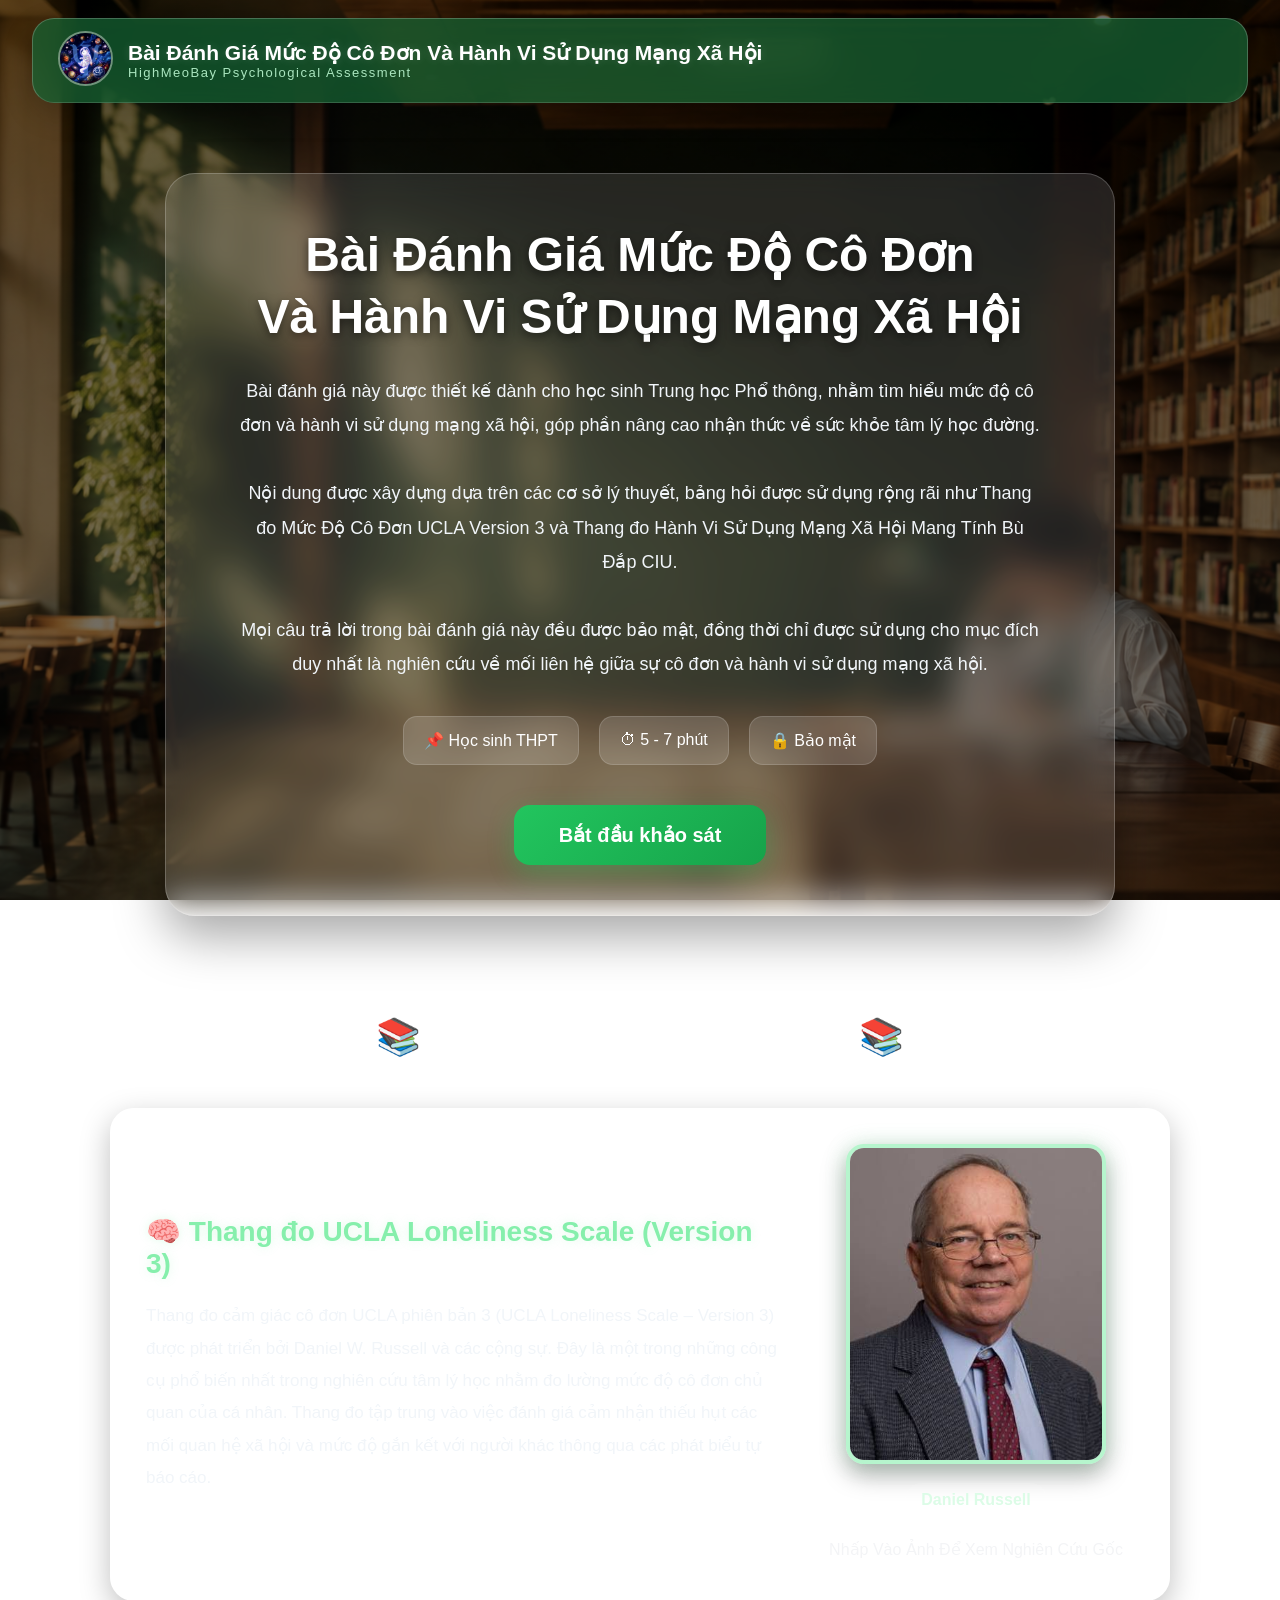
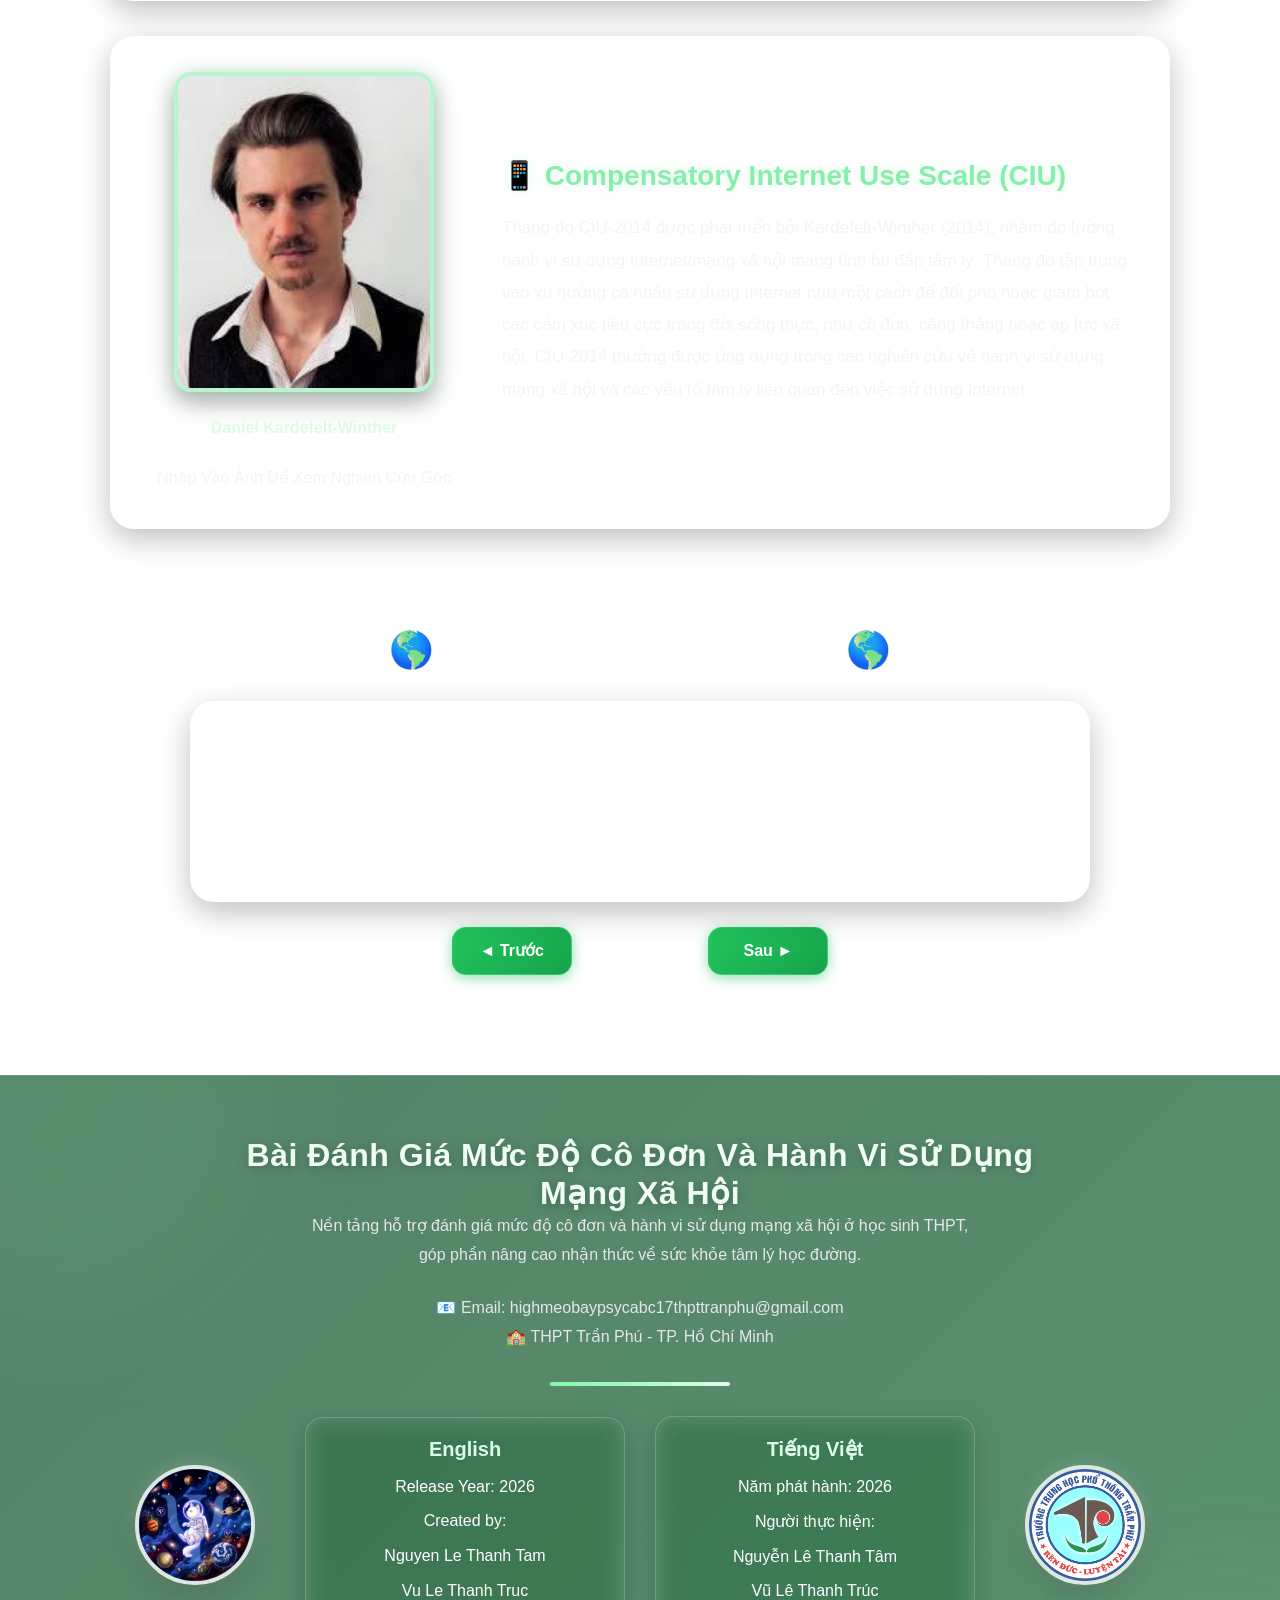
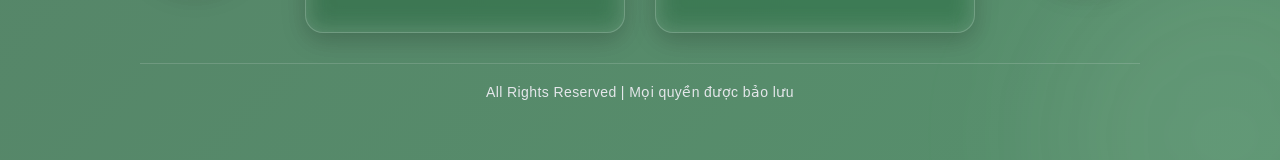
==== commit 4d7b7432: "Add files via upload" ====
--- a/index1.html
+++ b/index1.html
@@ -12,26 +12,43 @@
 
 <title>
 
-    Bài Đánh Giá Mức Độ Cô Đơn Và Hành Vi Sử Dụng Mạng Xã Hội
+    Góc Hỗ Trợ Bạn Tìm Hiểu Về Chính Bản Thân Mình
 
 </title>
 
 <link rel="stylesheet"
       href="styleindex.css">
 
+<!-- Google tag (gtag.js) -->
+<script async src="https://www.googletagmanager.com/gtag/js?id=G-THRWLHYVSK"></script>
+<script>
+  window.dataLayer = window.dataLayer || [];
+  function gtag(){dataLayer.push(arguments);}
+  gtag('js', new Date());
+
+  gtag('config', 'G-THRWLHYVSK');
+</script>
+
 </head>
 
 <body>
 
 <br> 
+<div class="progress-container">
+    <div class="progress-bar"></div>
+</div>
 <header class="header">
 
     <div class="logo">
+
+    <a href="main.html">
 
         <img src="images/logo.png"
              alt="Logo">
 
-    </div>
+    </a>
+
+</div>
 
     <div class="header-text">
 
@@ -173,7 +190,7 @@
     Tác Giả Nghiên Cứu
 </div>
     <p class="author-link">
-    🔗 Nhấp Vào Ảnh Để Xem Nghiên Cứu Gốc 🔗
+     Nhấp Vào Ảnh Để Xem Nghiên Cứu Gốc 
     </p>
 
 </div>
@@ -205,7 +222,7 @@
     Tác Giả Nghiên Cứu
 </div>
     <p class="author-link">
-        🔗 Nhấp Vào Ảnh Để Xem Nghiên Cứu Gốc 🔗
+        Nhấp Vào Ảnh Để Xem Nghiên Cứu Gốc
     </p>
 
 </div>
@@ -282,108 +299,89 @@
 </section>
 
 <!-- FOOTER -->
-
+<footer class="footer">
+
+    <div class="footer-content">
+
+        <h3>
+             Bài Đánh Giá Mức Độ Cô Đơn
+            Và Hành Vi Sử Dụng
+            <br>
+            Mạng Xã Hội 
+        </h3>
+
+        <p>
+            Nền tảng hỗ trợ đánh giá mức độ cô đơn
+            và hành vi sử dụng mạng xã hội ở học sinh THPT,
+            <br>
+            góp phần nâng cao nhận thức về sức khỏe tâm lý học đường.
+        </p>
+
+        <div class="footer-contact">
+
+            <p>
+                📧 Email:
+                highmeobaypsycabc17thpttranphu@gmail.com
+            </p>
+
+            <p>
+                🏫 THPT Trần Phú - TP. Hồ Chí Minh
+            </p>
+
+        </div>
+
+        <div class="footer-line"></div>
+
+        <div class="footer-owner">
+
+    <!-- Logo Website -->
+    <a href="main.html" class="footer-logo-side">
+    <img src="images/logo.png" alt="Logo Website">
+</a>
+
+    <!-- Box English -->
+    <div class="owner-box">
+
+        <h4>English</h4>
+
+        <p>Release Year: 2026</p>
+        <p>Created by:</p>
+        <p>Nguyen Le Thanh Tam</p>
+        <p>Vu Le Thanh Truc</p>
+
+    </div>
+
+    <!-- Box Tiếng Việt -->
+    <div class="owner-box">
+
+        <h4>Tiếng Việt</h4>
+
+        <p>Năm phát hành: 2026</p>
+        <p>Người thực hiện:</p>
+        <p>Nguyễn Lê Thanh Tâm</p>
+        <p>Vũ Lê Thanh Trúc</p>
+
+    </div>
+
+    <!-- Logo Trường -->
+    <a href="https://thpttranphu.hcm.edu.vn/homegd11"
+   class="footer-logo-side">
+    <img src="images/logotp.png"
+         alt="Logo Trường">
+</a>
+
+</div>
+
+        <div class="footer-bottom">
+            All Rights Reserved | Mọi quyền được bảo lưu
+        </div>
+
+    </div>
+
+</footer>
+
+<script src="indexmeobay.js"></script>
 <script src="facts.js"></script>
- 
-
-<footer class="footer">
-
-<div class="footer-content">
-
-    <h3>
-
-        🧠 Bài Đánh Giá Mức Độ Cô Đơn
-        Và Hành Vi Sử Dụng Mạng Xã Hội
-
-    </h3>
-
-    <p>
-
-        Nền tảng hỗ trợ đánh giá mức độ cô đơn
-        và hành vi sử dụng mạng xã hội ở học sinh THPT,
-        góp phần nâng cao nhận thức về sức khỏe tâm lý học đường.
-
-    </p>
-
-    <div class="footer-contact">
-
-        <p>
-
-            📧 Email:
-            highmeobaypsycabc17thpttranphu@gmail.com
-
-        </p>
-
-        <p>
-
-            🏫 THPT Trần Phú - TP. Hồ Chí Minh
-
-        </p>
-
-    </div>
-
-    <div class="footer-line"></div>
-
-    <div class="footer-owner">
-
-        <div class="owner-box">
-
-            <h4>English</h4>
-
-            <p>
-                Release Year: 2026
-            </p>
-
-            <p>
-                Created by:
-            </p>
-
-            <p>
-                Nguyen Le Thanh Tam
-            </p>
-
-            <p>
-                Vu Le Thanh Truc
-            </p>
-
-        </div>
-
-        <div class="owner-box">
-
-            <h4>Tiếng Việt</h4>
-
-            <p>
-                Năm phát hành: 2026
-            </p>
-
-            <p>
-                Người thực hiện:
-            </p>
-
-            <p>
-                Nguyễn Lê Thanh Tâm
-            </p>
-
-            <p>
-                Vũ Lê Thanh Trúc
-            </p>
-
-        </div>
-
-    </div>
-
-    <div class="footer-bottom">
-
-        All Rights Reserved
-        |
-        Mọi quyền được bảo lưu
-
-    </div>
-
-</div>
-
-
-</footer>
 
 <script>
 (function () {
--- a/styleindex.css
+++ b/styleindex.css
@@ -644,220 +644,6 @@
 }
 
 /* ================= FOOTER ================= */
-
-.footer{
-
- 
-margin-top:100px;
-
-padding:60px 30px;
-
-background:
-linear-gradient(
-    135deg,
-    #14532d,
-    #166534
-);
-
-backdrop-filter:blur(15px);
-
-border-top:
-1px solid rgba(255,255,255,0.15);
-
-text-align:center;
- 
-
-}
-
-.footer-content{
-
- 
-max-width:1000px;
-
-margin:auto;
- 
-
-}
-
-.footer h3{
-
- 
-color:#dcfce7;
-
-font-size:30px;
-
-margin-bottom:18px;
- 
-
-}
-
-.footer-content > p{
-
- 
-color:#e5e7eb;
-
-line-height:1.8;
-
-max-width:800px;
-
-margin:auto;
- 
-
-}
-
-.footer-contact{
-
- 
-margin-top:25px;
- 
-
-}
-
-.footer-contact p{
-
- 
-margin:8px 0;
-
-color:#f3f4f6;
- 
-
-}
-
-.footer-line{
-
- 
-width:180px;
-
-height:3px;
-
-margin:30px auto;
-
-border-radius:999px;
-
-background:
-linear-gradient(
-    90deg,
-    #86efac,
-    #dcfce7
-);
- 
-
-}
-
-.footer-owner{
-
- 
-display:flex;
-
-justify-content:center;
-
-gap:30px;
-
-flex-wrap:wrap;
-
-margin-top:20px;
- 
-
-}
-
-.owner-box{
-
- 
-width:320px;
-
-padding:20px;
-
-border-radius:18px;
-
-background:
-rgba(255,255,255,0.18);
-
-border:
-1px solid rgba(255,255,255,0.25);
-
-box-shadow:
-0 8px 25px rgba(0,0,0,0.20);
- 
-
-}
-
-.owner-box h4{
-
- 
-color:#dcfce7;
-
-margin-bottom:12px;
-
-font-size:20px;
- 
-
-}
-
-.owner-box p{
-
- 
-color:white;
-
-margin:6px 0;
- 
-
-}
-
-.footer-bottom{
-
- 
-margin-top:30px;
-
-padding-top:20px;
-
-border-top:
-1px solid rgba(255,255,255,0.15);
-
-color:#d1d5db;
-
-font-size:14px;
-
-}
-
-.author-link{
-
-    margin-top:10px;
-
-    font-size:14px;
-
-    color:#bbf7d0;
-
-    font-style:italic;
-}
-
-.test-image a{
-
-    display:inline-block;
-}
-
-.test-image a img{
-
-    transition:0.3s ease;
-}
-
-.test-image a:hover img{
-
-    transform:scale(1.05);
-
-    box-shadow:
-    0 0 30px rgba(134,239,172,0.45),
-    0 15px 35px rgba(0,0,0,0.4);
-}
-.author-role{
-
-    color:#d1fae5;
-
-    font-size:14px;
-
-    margin-top:5px;
-
-    font-style:italic;
-}/* ================= FOOTER ================= */
 .footer{
 width:100%;
 margin-top:80px;
@@ -1151,134 +937,196 @@
 flex-wrap:wrap;
 }
 
-/* ===========================
-   MOBILE FIX - INDEX PAGE
-   (ADD ONLY - NO DESKTOP TOUCH)
-=========================== */
-
-@media (max-width: 768px) {
-
-    body {
-        overflow-x: hidden;
-    }
-
-    /* HEADER */
-    .header {
-        flex-direction: column;
-        height: auto;
-        padding: 12px 14px;
-        text-align: center;
-        gap: 8px;
-    }
-
-    .header-text h2 {
-        font-size: 16px;
-        line-height: 1.4;
-    }
-
-    .header-text p {
-        font-size: 12px;
-    }
-
-    /* HERO */
-    .overlay-card {
-        margin: 30px 12px;
-        padding: 22px;
-        border-radius: 20px;
-    }
-
-    .overlay-card h1 {
-        font-size: 24px;
-        line-height: 1.4;
-    }
-
-    .description {
-        font-size: 14px;
-        line-height: 1.7;
-    }
-
-    .info-box {
-        gap: 10px;
-    }
-
-    .info-box div {
-        font-size: 13px;
-        padding: 10px 14px;
-    }
-
-    button {
-        font-size: 16px;
-        padding: 14px 26px;
-        width: 100%;
-    }
-
-    /* ABOUT TEST */
-    .about-test h2 {
-        font-size: 22px;
-        padding: 0 10px;
-    }
-
-    .test-content {
-        flex-direction: column;
-        gap: 20px;
-    }
-
-    .test-text h3 {
-        font-size: 20px;
-    }
-
-    .test-text p {
-        font-size: 14px;
-        line-height: 1.7;
-    }
-
-    .test-image img {
-        width: 220px;
-        height: auto;
-    }
-
-    /* FACT SECTION */
-    .facts h2 {
-        font-size: 22px;
-    }
-
-    .fact-card {
-        padding: 20px;
-        min-height: auto;
-    }
-
-    #factText {
-        font-size: 16px;
-        line-height: 1.6;
-    }
-
-    .fact-nav {
-        gap: 12px;
-        flex-direction: column;
-    }
-
-    .fact-link {
-        width: 100%;
-        font-size: 14px;
-    }
-
-    /* FOOTER */
-    .footer h3 {
-        font-size: 20px;
-        line-height: 1.4;
-    }
-
-    .footer-content > p {
-        font-size: 13px;
-    }
-
-    .footer-owner {
-        flex-direction: column;
-        gap: 15px;
-    }
-
-    .owner-box {
-        width: 100%;
-        padding: 15px;
-    }
+/* =======================================================
+   MOBILE VERSION
+======================================================= */
+
+@media (max-width:768px){
+
+/* HEADER */
+
+.header{
+    width:95%;
+    padding:15px;
+    flex-direction:column;
+    text-align:center;
+}
+
+.logo img{
+    width:65px;
+    height:65px;
+}
+
+.header-text h2{
+    font-size:20px;
+}
+
+.header-text p{
+    font-size:13px;
+}
+
+
+/* HERO */
+
+.overlay-card{
+    width:92%;
+    margin:35px auto;
+    padding:25px;
+    border-radius:22px;
+}
+
+.overlay-card h1{
+    font-size:30px;
+    line-height:1.35;
+}
+
+.description{
+    font-size:16px;
+    line-height:1.8;
+}
+
+.info-box{
+    flex-direction:column;
+    gap:12px;
+}
+
+.info-box div{
+    width:100%;
+}
+
+
+/* BUTTON */
+
+button{
+    width:100%;
+    font-size:18px;
+}
+
+
+/* ABOUT */
+
+.about-test h2{
+    font-size:28px;
+}
+
+.test-card{
+    padding:22px;
+}
+
+.test-content{
+    flex-direction:column;
+}
+
+.test-image{
+    order:-1;
+}
+
+.test-image img{
+    width:220px;
+    height:280px;
+}
+
+.test-text h3{
+    font-size:22px;
+    text-align:center;
+}
+
+.test-text p{
+    font-size:16px;
+}
+
+
+/* FACT */
+
+.facts{
+    width:92%;
+}
+
+.facts h2{
+    font-size:28px;
+}
+
+.fact-card{
+    padding:25px;
+    min-height:220px;
+}
+
+#factText{
+    font-size:18px;
+}
+
+.fact-nav{
+    flex-direction:column;
+    gap:15px;
+}
+
+.fact-link{
+    width:100%;
+}
+
+#factCounter{
+    font-size:18px;
+}
+
+
+/* FOOTER */
+
+.footer{
+    padding:45px 20px;
+}
+
+.footer h3{
+    font-size:25px;
+}
+
+.footer-owner{
+
+    grid-template-columns:1fr;
+    gap:25px;
+
+}
+
+.owner-box{
+    width:100%;
+}
+
+.footer-logo-side img{
+    width:95px;
+    height:95px;
+}
+
+}
+
+
+/* =======================================================
+   MOBILE NHỎ (Iphone SE...)
+======================================================= */
+
+@media (max-width:480px){
+
+.overlay-card h1{
+    font-size:25px;
+}
+
+.description{
+    font-size:15px;
+}
+
+.header-text h2{
+    font-size:18px;
+}
+
+.test-image img{
+    width:180px;
+    height:240px;
+}
+
+#factText{
+    font-size:17px;
+}
+
+.footer h3{
+    font-size:22px;
+}
+
 }
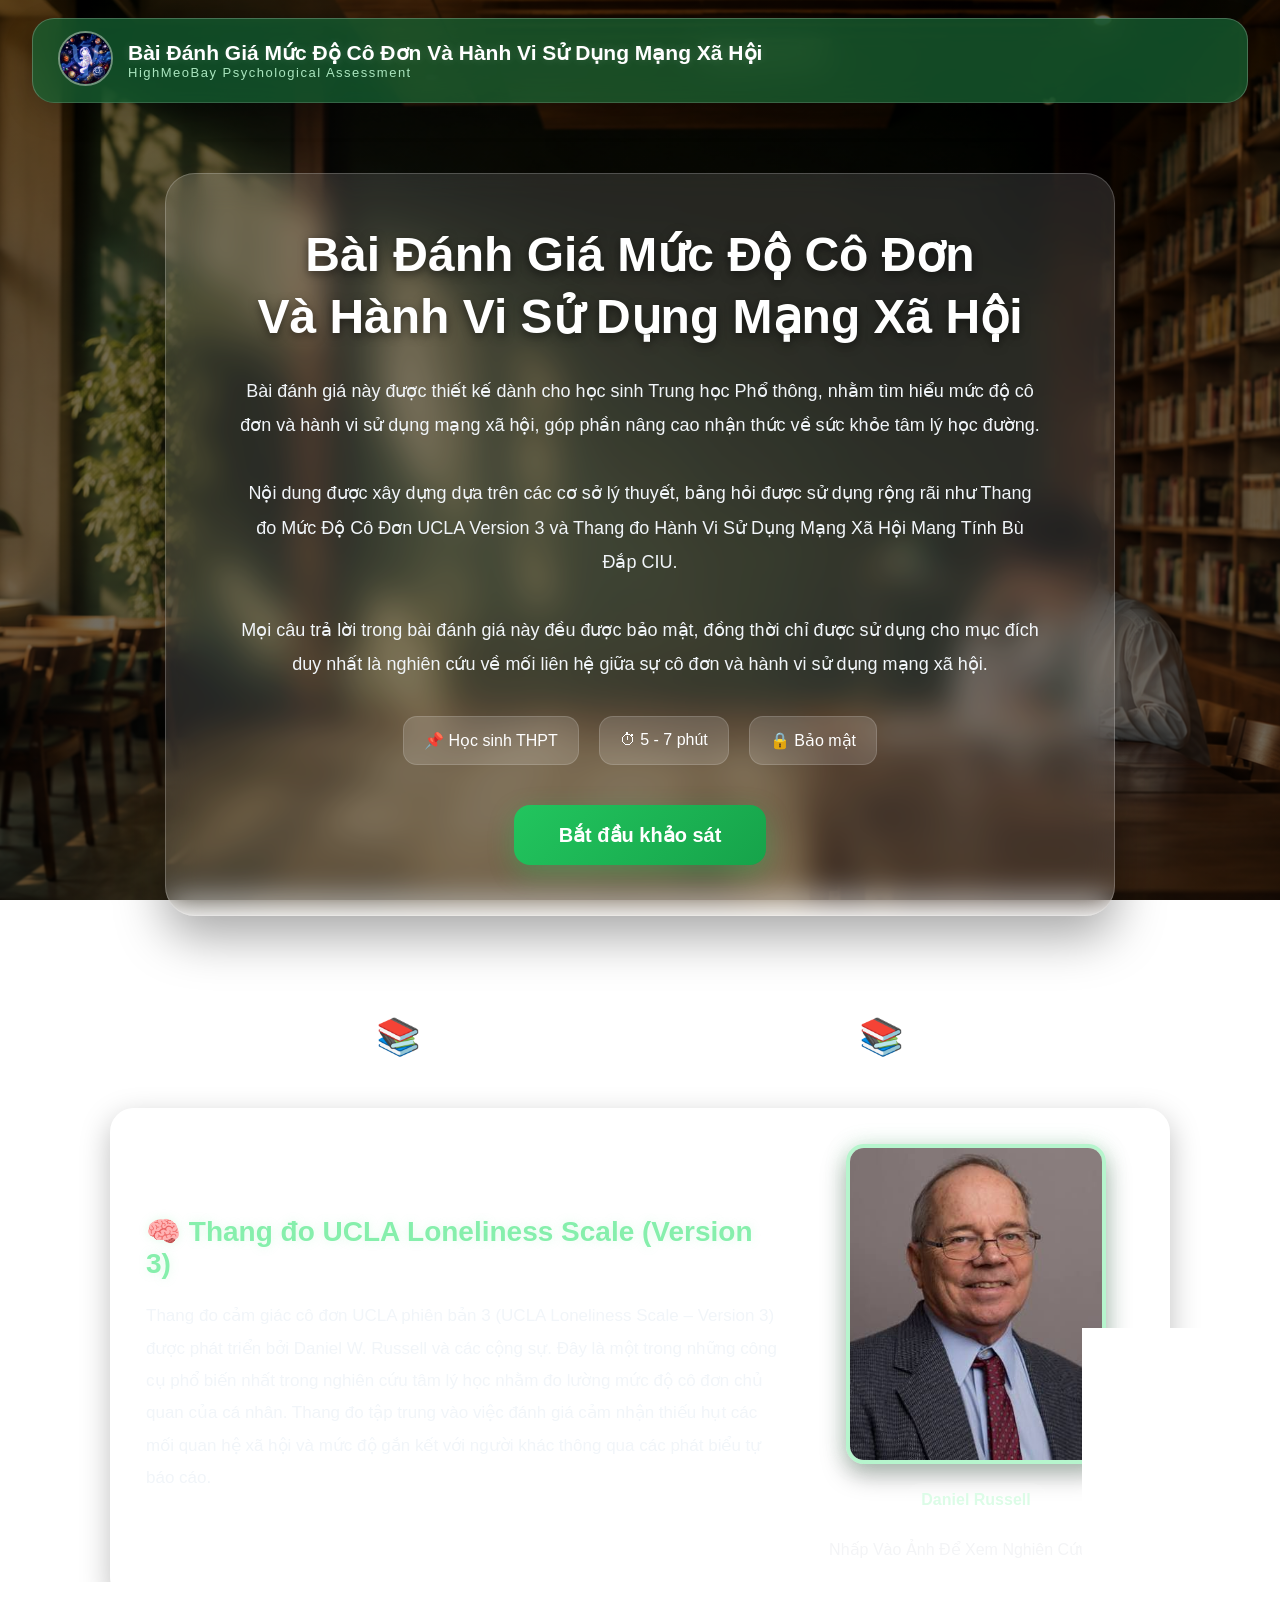
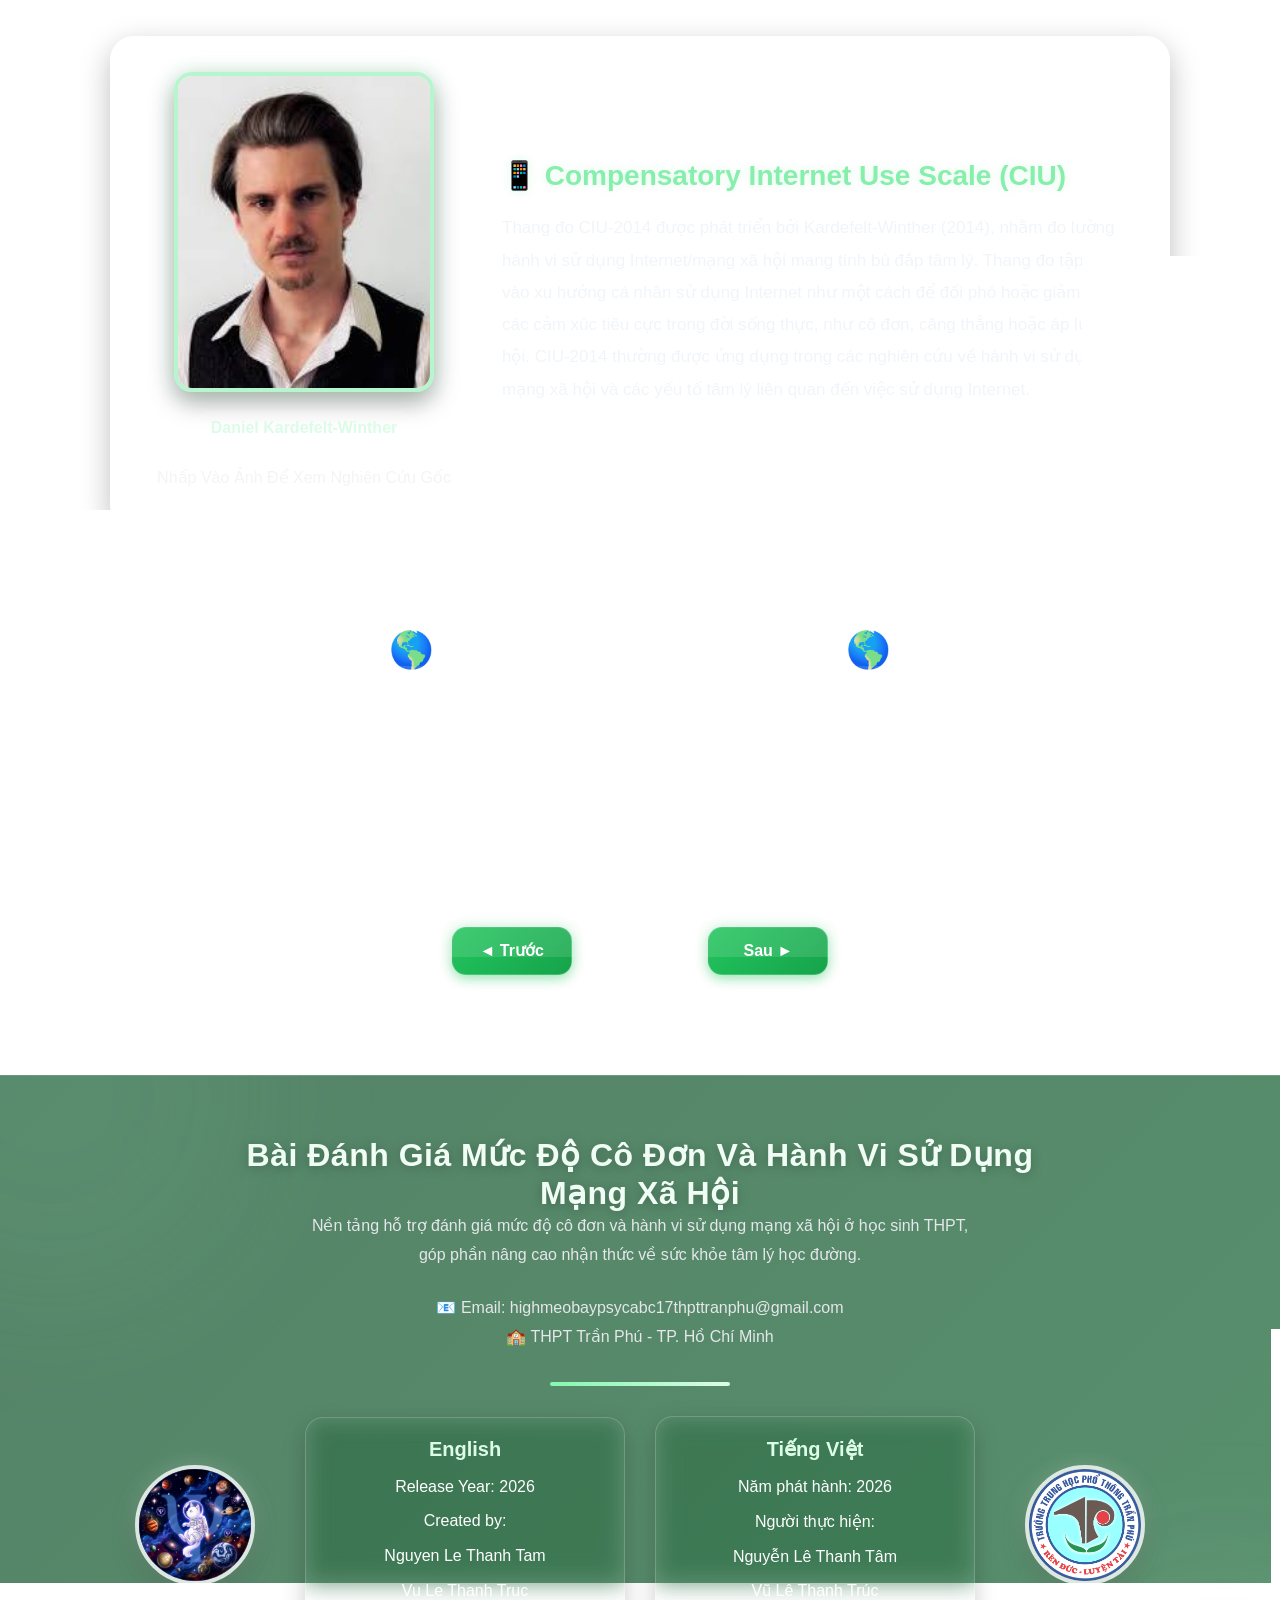
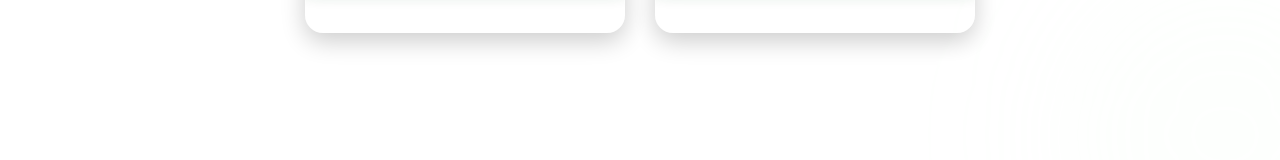
==== commit 57e258a4: "Add files via upload" ====
--- a/index1.html
+++ b/index1.html
@@ -12,7 +12,7 @@
 
 <title>
 
-    Góc Hỗ Trợ Bạn Tìm Hiểu Về Chính Bản Thân Mình
+    BÀI ĐÁNH GIÁ MỨC ĐỘ CÔ ĐƠN VÀ HÀNH VI SỬ DỤNG MXH
 
 </title>
 
--- a/styleindex.css
+++ b/styleindex.css
@@ -91,15 +91,6 @@
 
 }
 
-.header{
-display:flex;
-align-items:center;
-justify-content:flex-start;
-gap:15px;
-
-flex-wrap: nowrap; /* QUAN TRỌNG */
-}
-
 .header:hover{
 
 box-shadow:
@@ -330,15 +321,6 @@
     0 15px 35px rgba(34,197,94,0.45);
 }
 
-.about-test{
-
-    max-width:1000px;
-
-    margin:80px auto;
-
-    padding:20px;
-}
-
 .about-test h2{
 
     text-align:center;
@@ -348,23 +330,6 @@
     font-size:36px;
 
     color:white;
-}
-
-.test-card{
-
-    background:
-    rgba(255,255,255,0.12);
-
-    backdrop-filter:blur(12px);
-
-    padding:30px;
-
-    border-radius:20px;
-
-    margin-bottom:25px;
-
-    border:
-    1px solid rgba(255,255,255,0.15);
 }
 
 .test-card h3{
@@ -462,8 +427,6 @@
 
     color:white;
 
-    border:none;
-
     padding:12px 24px;
 
     min-width:120px;
@@ -481,6 +444,11 @@
     box-shadow:
     0 4px 12px rgba(34,197,94,0.35),
     0 0 15px rgba(34,197,94,0.20);
+    width:120px;
+    height:48px;
+    border:
+    1px solid rgba(255,255,255,0.15);
+
 }
 
 .fact-link:hover{
@@ -498,18 +466,6 @@
     box-shadow:
     0 8px 20px rgba(34,197,94,0.45),
     0 0 25px rgba(34,197,94,0.35);
-}
-
-.fact-link{
-
-    width:120px;
-    height:48px;
-}
-
-.fact-link{
-
-    border:
-    1px solid rgba(255,255,255,0.15);
 }
 
 /* ================= ABOUT TEST ================= */
@@ -937,196 +893,468 @@
 flex-wrap:wrap;
 }
 
-/* =======================================================
-   MOBILE VERSION
-======================================================= */
-
-@media (max-width:768px){
-
-/* HEADER */
+/* =========================================================
+                    MOBILE PORTRAIT
+========================================================= */
+
+@media screen and (max-width:768px) and (orientation:portrait){
+
+body{
+    background-attachment:scroll;
+}
+
+/* ================= HEADER ================= */
 
 .header{
     width:95%;
-    padding:15px;
+    padding:12px 15px;
+    gap:12px;
+    border-radius:18px;
+}
+
+.logo img{
+    width:45px;
+    height:45px;
+}
+
+.header-text h2{
+    font-size:16px;
+    line-height:1.4;
+}
+
+.header-text p{
+    font-size:11px;
+}
+
+/* ================= HERO ================= */
+
+.overlay-card{
+
+    width:95%;
+
+    margin:35px auto;
+
+    padding:30px 22px;
+
+    border-radius:22px;
+
+}
+
+.overlay-card h1{
+
+    font-size:30px;
+
+    line-height:1.35;
+
+}
+
+.description{
+
+    font-size:16px;
+
+    line-height:1.9;
+
+}
+
+/* ================= INFO ================= */
+
+.info-box{
+
     flex-direction:column;
+
+    gap:15px;
+
+}
+
+.info-box div{
+
+    width:100%;
+
+}
+
+/* ================= BUTTON ================= */
+
+.start-btn{
+
+    width:100%;
+
+    padding:18px;
+
+    font-size:18px;
+
+}
+
+/* ================= ABOUT ================= */
+
+.about-test{
+
+    width:95%;
+
+    padding:0;
+
+}
+
+.about-test h2{
+
+    font-size:28px;
+
+}
+
+.test-card{
+
+    padding:22px;
+
+}
+
+.test-content{
+
+    flex-direction:column;
+
     text-align:center;
+
+    gap:25px;
+
+}
+
+.test-image{
+
+    order:-1;
+
+}
+
+.test-image img{
+
+    width:180px;
+
+    height:230px;
+
+}
+
+.test-text h3{
+
+    font-size:23px;
+
+}
+
+.test-text p{
+
+    font-size:16px;
+
+    line-height:1.9;
+
+}
+
+/* ================= FACT ================= */
+
+.facts{
+
+    width:95%;
+
+    margin:70px auto;
+
+}
+
+.facts h2{
+
+    font-size:28px;
+
+}
+
+.fact-card{
+
+    padding:25px 20px;
+
+    min-height:auto;
+
+}
+
+#factText{
+
+    font-size:18px;
+
+    line-height:1.8;
+
+}
+
+.fact-nav{
+
+    flex-direction:column;
+
+    gap:15px;
+
+}
+
+.fact-link{
+
+    width:100%;
+
+}
+
+@media (max-width:768px){
+
+.author-name{
+
+    display:block;
+
+    width:fit-content;
+
+    max-width:90%;
+
+    margin:15px auto 10px;
+
+    text-align:center;
+
+    font-size:18px;
+
+}
+
+.author-role{
+
+    text-align:center;
+
+    margin-bottom:8px;
+
+}
+
+.author-link{
+
+    text-align:center;
+
+    font-size:15px;
+
+    line-height:1.5;
+
+}
+
+}
+
+/* ================= FOOTER ================= */
+
+.footer{
+
+    padding:45px 18px;
+
+}
+
+.footer h3{
+
+    font-size:24px;
+
+}
+
+.footer-owner{
+
+    display:flex;
+
+    flex-direction:column;
+
+    gap:20px;
+
+}
+
+.owner-box{
+
+    width:100%;
+
+    max-width:340px;
+
+}
+
+.footer-logo-side img{
+
+    width:85px;
+
+    height:85px;
+
+}
+
+}
+
+/* =========================================================
+                    MOBILE LANDSCAPE
+========================================================= */
+
+@media screen and (max-width:932px) and (orientation:landscape){
+
+body{
+
+    background-attachment:scroll;
+
+}
+
+/* ================= HEADER ================= */
+
+.header{
+
+    width:96%;
+
+    padding:12px 20px;
+
 }
 
 .logo img{
-    width:65px;
-    height:65px;
+
+    width:48px;
+
+    height:48px;
+
 }
 
 .header-text h2{
-    font-size:20px;
-}
-
-.header-text p{
-    font-size:13px;
-}
-
-
-/* HERO */
+
+    font-size:19px;
+
+}
+
+/* ================= HERO ================= */
 
 .overlay-card{
-    width:92%;
-    margin:35px auto;
+
+    width:95%;
+
+    padding:40px;
+
+}
+
+.overlay-card h1{
+
+    font-size:38px;
+
+}
+
+.description{
+
+    font-size:17px;
+
+}
+
+/* ================= INFO ================= */
+
+.info-box{
+
+    gap:15px;
+
+}
+
+.info-box div{
+
+    flex:1;
+
+}
+
+
+
+
+/* ================= ABOUT ================= */
+
+.about-test{
+    width:95%;
+    margin:auto;
+}
+
+.test-card{
     padding:25px;
-    border-radius:22px;
-}
-
-.overlay-card h1{
-    font-size:30px;
-    line-height:1.35;
-}
-
-.description{
+}
+
+.test-content{
+    display:flex;
+    align-items:center;
+    gap:28px;
+}
+
+.test-text{
+    flex:1;
+    min-width:0;
+}
+
+.test-image{
+    width:210px;
+    flex-shrink:0;
+
+    display:flex;
+    flex-direction:column;
+    align-items:center;
+    text-align:center;
+}
+
+.test-image img{
+    width:180px;
+    height:230px;
+    object-fit:cover;
+}
+
+.author-name{
+    margin-top:12px;
+    padding:8px 16px;
+
+    display:inline-block;
+}
+
+.author-role{
+    margin-top:6px;
+    font-size:15px;
+}
+
+.author-link{
+    margin-top:8px;
+    font-size:14px;
+    line-height:1.5;
+}
+
+.test-text h3{
+    font-size:24px;
+    line-height:1.4;
+    margin-bottom:18px;
+}
+
+.test-text p{
     font-size:16px;
     line-height:1.8;
-}
-
-.info-box{
-    flex-direction:column;
-    gap:12px;
-}
-
-.info-box div{
+    text-align:justify;
+}
+
+/* ================= FACT ================= */
+
+.facts{
+
+    width:95%;
+
+}
+
+.fact-card{
+
+    padding:30px;
+
+}
+
+#factText{
+
+    font-size:20px;
+
+}
+
+/* ================= FOOTER ================= */
+
+.footer-owner{
+
+    display:grid;
+
+    grid-template-columns:1fr 1fr;
+
+    gap:20px;
+
+}
+
+.footer-logo-side{
+
+    display:none;
+
+}
+
+.owner-box{
+
     width:100%;
-}
-
-
-/* BUTTON */
-
-button{
-    width:100%;
-    font-size:18px;
-}
-
-
-/* ABOUT */
-
-.about-test h2{
-    font-size:28px;
-}
-
-.test-card{
-    padding:22px;
-}
-
-.test-content{
-    flex-direction:column;
-}
-
-.test-image{
-    order:-1;
-}
-
-.test-image img{
-    width:220px;
-    height:280px;
-}
-
-.test-text h3{
-    font-size:22px;
-    text-align:center;
-}
-
-.test-text p{
-    font-size:16px;
-}
-
-
-/* FACT */
-
-.facts{
-    width:92%;
-}
-
-.facts h2{
-    font-size:28px;
-}
-
-.fact-card{
-    padding:25px;
-    min-height:220px;
-}
-
-#factText{
-    font-size:18px;
-}
-
-.fact-nav{
-    flex-direction:column;
-    gap:15px;
-}
-
-.fact-link{
-    width:100%;
-}
-
-#factCounter{
-    font-size:18px;
-}
-
-
-/* FOOTER */
-
-.footer{
-    padding:45px 20px;
-}
-
-.footer h3{
-    font-size:25px;
-}
-
-.footer-owner{
-
-    grid-template-columns:1fr;
-    gap:25px;
-
-}
-
-.owner-box{
-    width:100%;
-}
-
-.footer-logo-side img{
-    width:95px;
-    height:95px;
-}
-
-}
-
-
-/* =======================================================
-   MOBILE NHỎ (Iphone SE...)
-======================================================= */
-
-@media (max-width:480px){
-
-.overlay-card h1{
-    font-size:25px;
-}
-
-.description{
-    font-size:15px;
-}
-
-.header-text h2{
-    font-size:18px;
-}
-
-.test-image img{
-    width:180px;
-    height:240px;
-}
-
-#factText{
-    font-size:17px;
-}
-
-.footer h3{
-    font-size:22px;
-}
-
-}+
+}
+
+}
